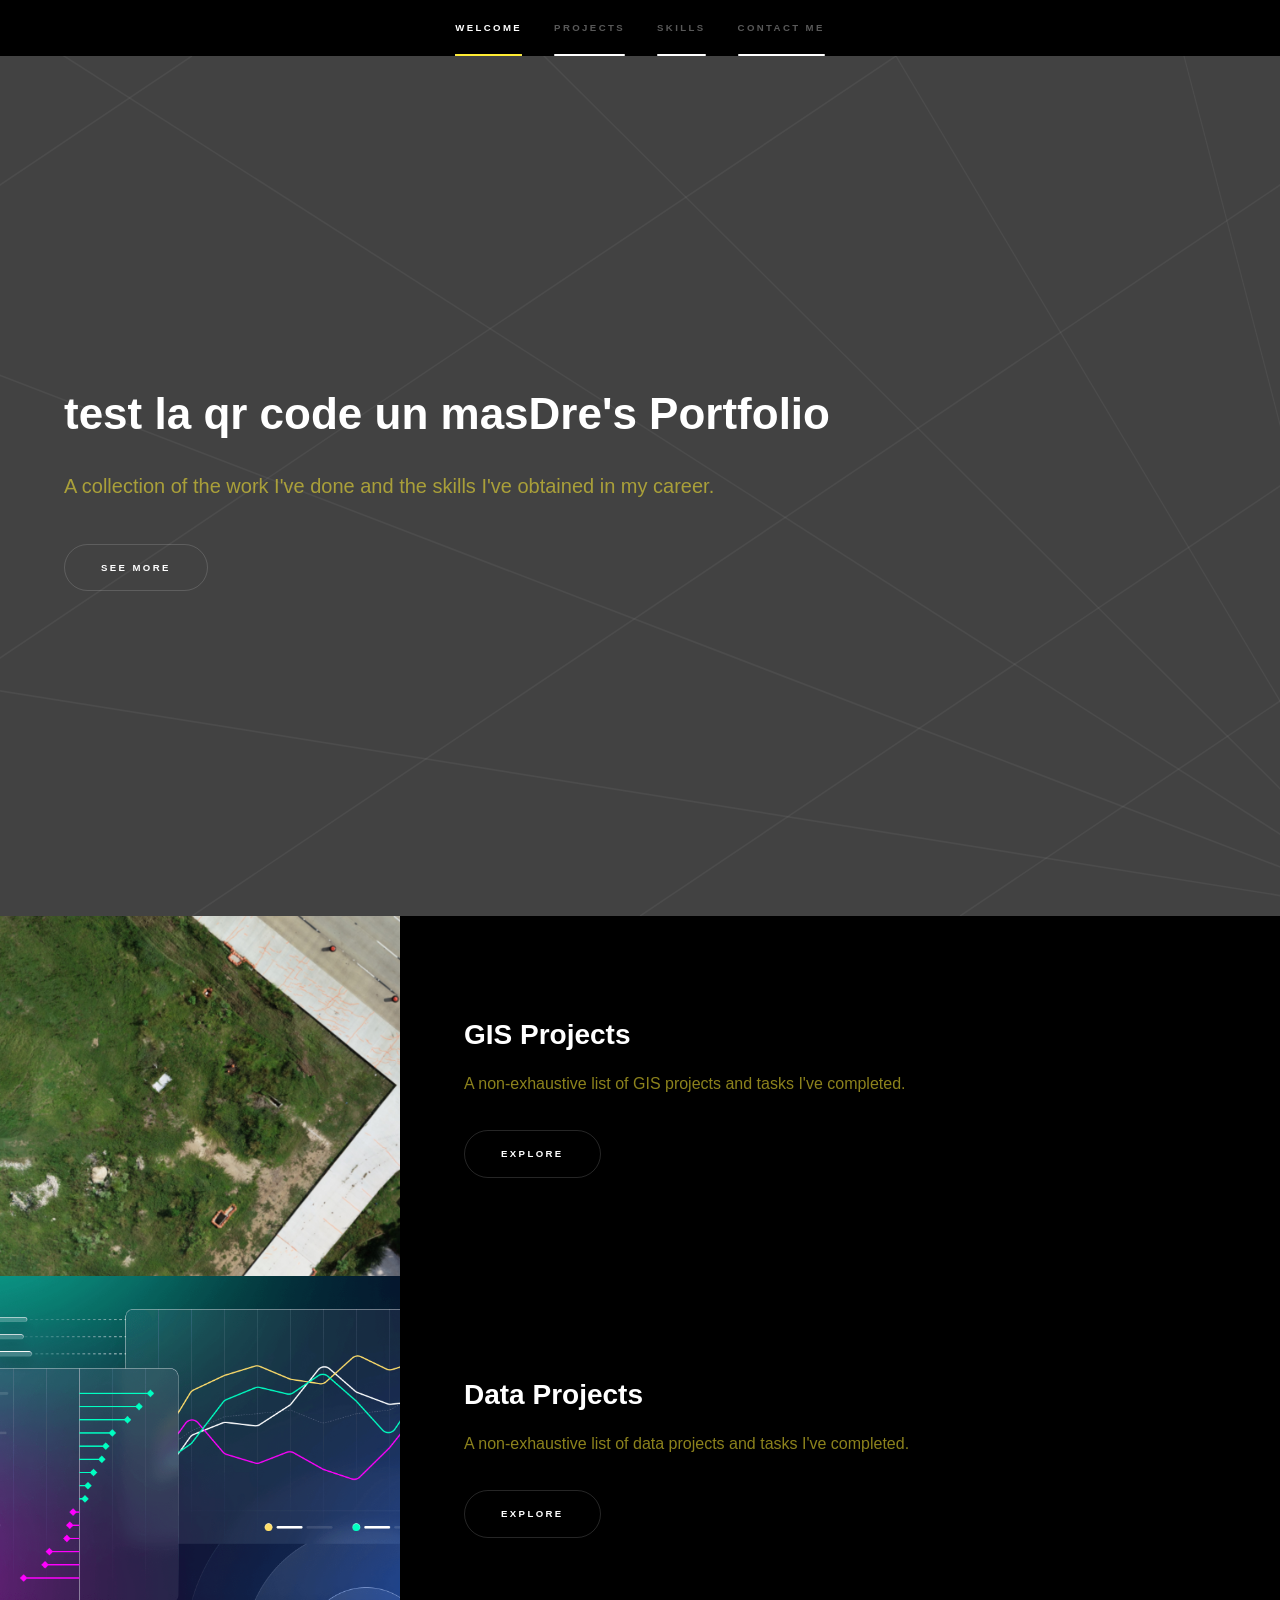
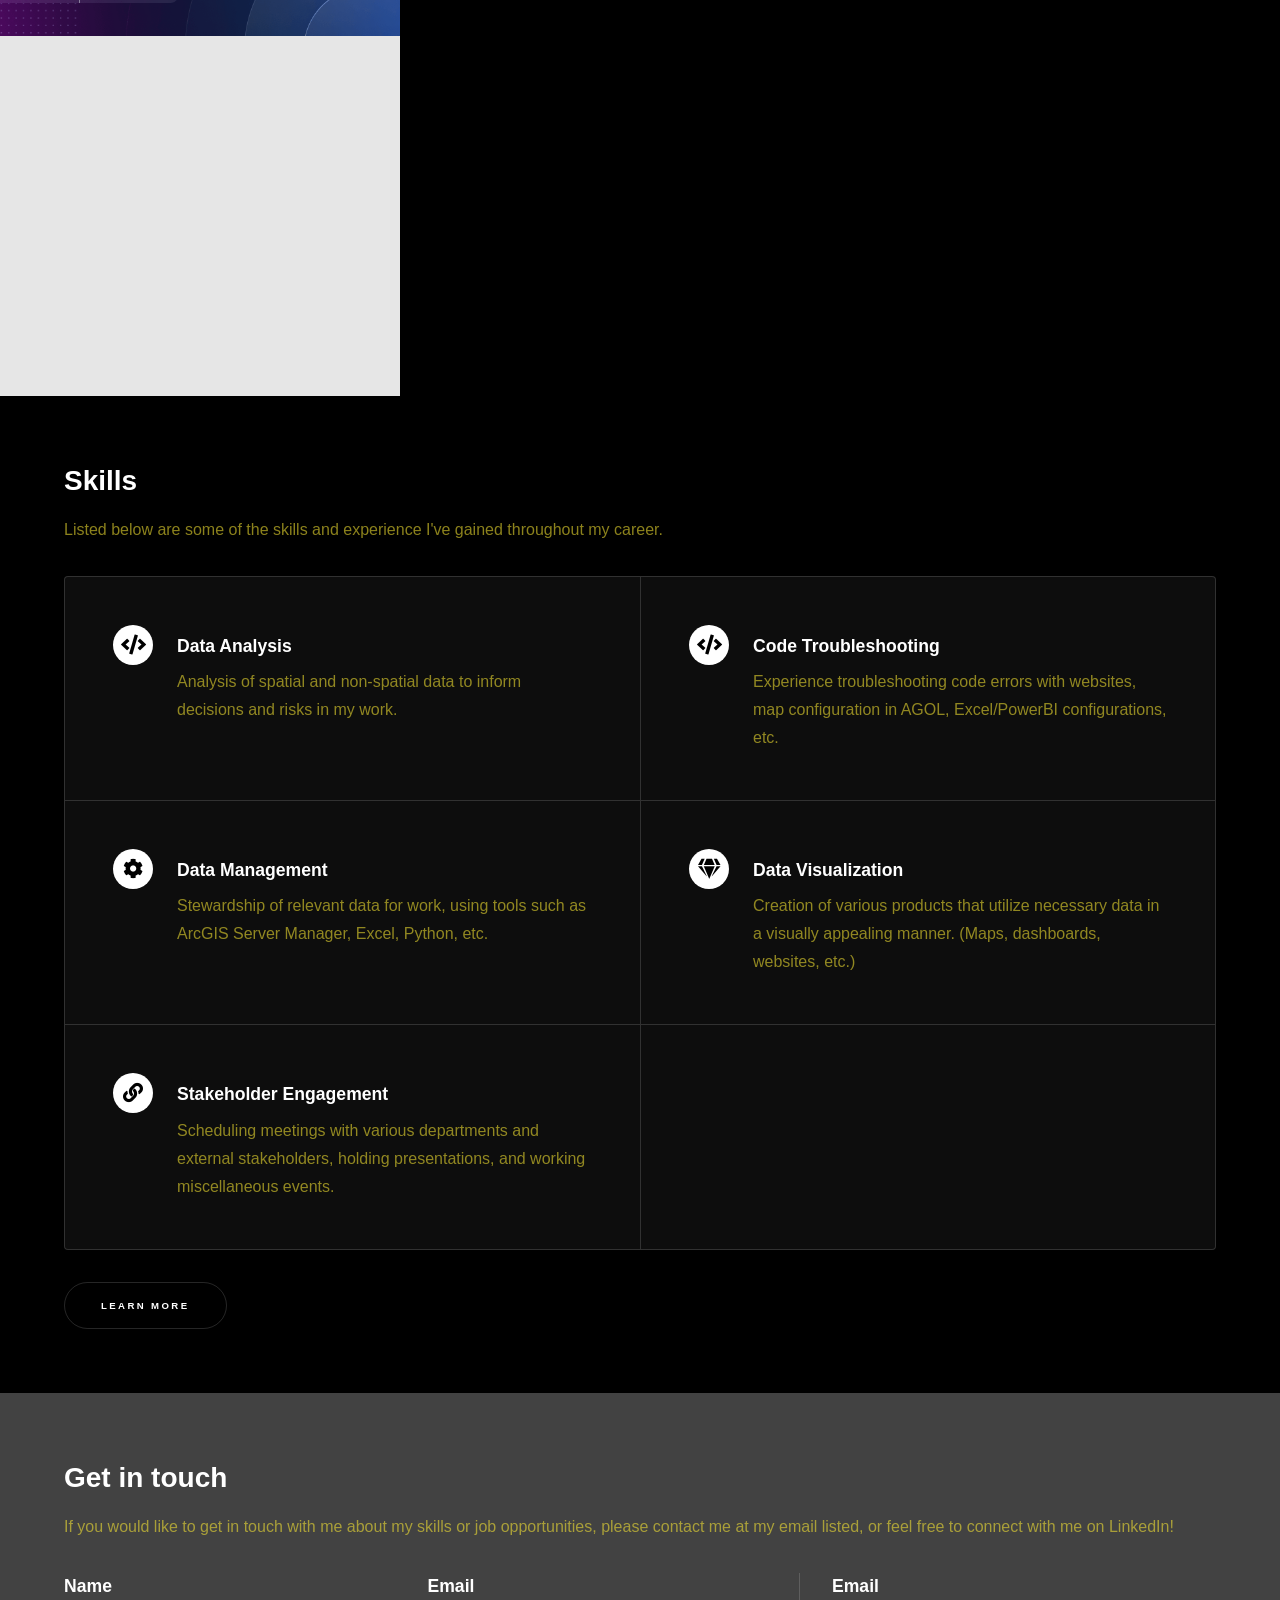
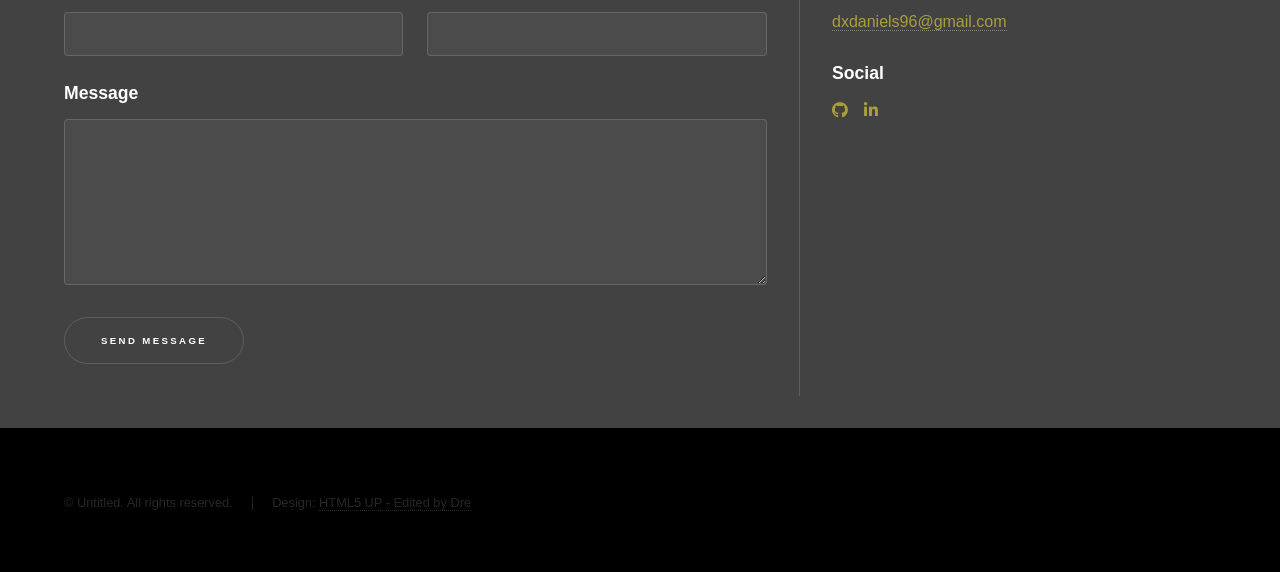
==== index.html @ ffaa5436 "Update index.html" ====
<!DOCTYPE HTML>
<!--
	Hyperspace by HTML5 UP
	html5up.net | @ajlkn
	Free for personal and commercial use under the CCA 3.0 license (html5up.net/license)
-->
<html>
	<head>
		<title>Dre's Portfolio</title>
		<meta charset="utf-8" />
		<meta name="viewport" content="width=device-width, initial-scale=1, user-scalable=no" />
		<link rel="stylesheet" href="assets/css/main.css" />
		<noscript><link rel="stylesheet" href="assets/css/noscript.css" /></noscript>
	</head>
	<body class="is-preload">

		<!-- Sidebar -->
			<section id="sidebar">
				<div class="inner">
					<nav>
						<ul>
							<li><a href="#intro">Welcome</a></li>
							<li><a href="#one">Projects</a></li>
							<li><a href="#two">Skills</a></li>
							<li><a href="#three">Contact Me</a></li>
						</ul>
					</nav>
				</div>
			</section>

		<!-- Wrapper -->
			<div id="wrapper">

				<!-- Intro -->
					<section id="intro" class="wrapper style1 fullscreen fade-up">
						<div class="inner">
							<h1>test la qr code un masDre's Portfolio</h1>
							<p>A collection of the work I've done and the skills I've obtained in my career.
							<ul class="actions">
								<li><a href="#one" class="button scrolly">See More</a></li>
							</ul>
						</div>
					</section>

				<!-- One -->
					<section id="one" class="wrapper style2 spotlights">
						<section>
							<a href="#" class="image"><img src="images/GISDrone.jpg" alt="" data-position="center center" /></a>
							<div class="content">
								<div class="inner">
									<h2>GIS Projects</h2>
									<p>A non-exhaustive list of GIS projects and tasks I've completed.</p>
									<ul class="actions">
										<li><a href="generic.html" class="button">Explore</a></li>
									</ul>
								</div>
							</div>
						</section>
						<section>
							<a href="#" class="image"><img src="images/DataProjPic.jpg" alt="" data-position="top center" /></a>
							<div class="content">
								<div class="inner">
									<h2>Data Projects</h2>
									<p>A non-exhaustive list of data projects and tasks I've completed.</p>
									<ul class="actions">
										<li><a href="genericdos.html" class="button">Explore</a></li>
									</ul>
								</div>
							</div>
						</section>
						<section>
							<a href="#" class="image"><img src="images/CentralParksScreensaver.jpg" alt="" data-position="25% 25%" /></a>
							<div class="content">
								<div class="inner">
									<h2>Miscellaneous</h2>
									<p>Other non-GIS/computer related things I've done.</p>
									<ul class="actions">
										<li><a href="generictres.html" class="button">Explore</a></li>
									</ul>
								</div>
							</div>
						</section>
					</section>

				<!-- Two -->
					<section id="two" class="wrapper style3 fade-up">
						<div class="inner">
							<h2>Skills</h2>
							<p>Listed below are some of the skills and experience I've gained throughout my career.</p>
							<div class="features">
								<section>
									<span class="icon solid major fa-code"></span>
									<h3>Data Analysis</h3>
									<p>Analysis of spatial and non-spatial data to inform decisions and risks in my work.</p>
								</section>
								<section>
									<span class="icon solid major fa-code"></span>
									<h3>Code Troubleshooting</h3>
									<p>Experience troubleshooting code errors with websites, map configuration in AGOL, Excel/PowerBI configurations, etc.</p>
								</section>
								<section>
									<span class="icon solid major fa-cog"></span>
									<h3>Data Management</h3>
									<p>Stewardship of relevant data for work, using tools such as ArcGIS Server Manager, Excel, Python, etc.</p>
								</section>
								<section>
									<span class="icon solid major fa-gem"></span>
									<h3>Data Visualization</h3>
									<p>Creation of various products that utilize necessary data in a visually appealing manner. (Maps, dashboards, websites, etc.)</p>
								</section>
								<section>
									<span class="icon solid major fa-link"></span>
									<h3>Stakeholder Engagement</h3>
									<p>Scheduling meetings with various departments and external stakeholders, holding presentations, and working miscellaneous events.</p>
								</section>
								<section>
								</section>
							</div>
							<ul class="actions">
								<li><a href="generic.html" class="button">Learn more</a></li>
							</ul>
						</div>
					</section>

				<!-- Three -->
					<section id="three" class="wrapper style1 fade-up">
						<div class="inner">
							<h2>Get in touch</h2>
							<p>If you would like to get in touch with me about my skills or job opportunities, please contact me at my email listed, or feel free to connect with me on LinkedIn! </p>
							<div class="split style1">
								<section>
									<form method="post" action="#">
										<div class="fields">
											<div class="field half">
												<label for="name">Name</label>
												<input type="text" name="name" id="name" />
											</div>
											<div class="field half">
												<label for="email">Email</label>
												<input type="text" name="email" id="email" />
											</div>
											<div class="field">
												<label for="message">Message</label>
												<textarea name="message" id="message" rows="5"></textarea>
											</div>
										</div>
										<ul class="actions">
											<li><a href="" class="button submit">Send Message</a></li>
										</ul>
									</form>
								</section>
								<section>
									<ul class="contact">
										<li>
											<h3>Email</h3>
											<a href="#">dxdaniels96@gmail.com</a>
										</li>
										<li>
											<h3>Social</h3>
											<ul class="icons">
												<li><a href="https://github.com/ddaniels-x96" class="icon brands fa-github"><span class="label">GitHub</span></a></li>
												<li><a href="https://www.linkedin.com/in/devondre-daniels-8318411a1" class="icon brands fa-linkedin-in"><span class="label">LinkedIn</span></a></li>
											</ul>
										</li>
									</ul>
								</section>
							</div>
						</div>
					</section>

			</div>

		<!-- Footer -->
			<footer id="footer" class="wrapper style1-alt">
				<div class="inner">
					<ul class="menu">
						<li>&copy; Untitled. All rights reserved.</li><li>Design: <a href="http://html5up.net">HTML5 UP - Edited by Dre</a></li>
					</ul>
				</div>
			</footer>

		<!-- Scripts -->
			<script src="assets/js/jquery.min.js"></script>
			<script src="assets/js/jquery.scrollex.min.js"></script>
			<script src="assets/js/jquery.scrolly.min.js"></script>
			<script src="assets/js/browser.min.js"></script>
			<script src="assets/js/breakpoints.min.js"></script>
			<script src="assets/js/util.js"></script>
			<script src="assets/js/main.js"></script>

	</body>
</html>
---- assets/css/main.css ----
@import url(fontawesome-all.min.css);

/*
	Hyperspace by HTML5 UP
	html5up.net | @ajlkn
	Free for personal and commercial use under the CCA 3.0 license (html5up.net/license)
*/

html, body, div, span, applet, object,
iframe, h1, h2, h3, h4, h5, h6, p, blockquote,
pre, a, abbr, acronym, address, big, cite,
code, del, dfn, em, img, ins, kbd, q, s, samp,
small, strike, strong, sub, sup, tt, var, b,
u, i, center, dl, dt, dd, ol, ul, li, fieldset,
form, label, legend, table, caption, tbody,
tfoot, thead, tr, th, td, article, aside,
canvas, details, embed, figure, figcaption,
footer, header, hgroup, menu, nav, output, ruby,
section, summary, time, mark, audio, video {
	margin: 0;
	padding: 0;
	border: 0;
	font-size: 100%;
	font: inherit;
	vertical-align: baseline;}

article, aside, details, figcaption, figure,
footer, header, hgroup, menu, nav, section {
	display: block;}

body {
	line-height: 1;
}

ol, ul {
	list-style: none;
}

blockquote, q {
	quotes: none;
}

	blockquote:before, blockquote:after, q:before, q:after {
		content: '';
		content: none;
	}

table {
	border-collapse: collapse;
	border-spacing: 0;
}

body {
	-webkit-text-size-adjust: none;
}

mark {
	background-color: transparent;
	color: inherit;
}

input::-moz-focus-inner {
	border: 0;
	padding: 0;
}

input, select, textarea {
	-moz-appearance: none;
	-webkit-appearance: none;
	-ms-appearance: none;
	appearance: none;
}

/* Basic */

	@-ms-viewport {
		width: device-width;
	}

	body {
		-ms-overflow-style: scrollbar;
	}

	@media screen and (max-width: 480px) {

		html, body {
			min-width: 320px;
		}

	}

	html {
		box-sizing: border-box;
	}

	*, *:before, *:after {
		box-sizing: inherit;
	}

	body {
		background: #000000;
	}

		body.is-preload *, body.is-preload *:before, body.is-preload *:after {
			-moz-animation: none !important;
			-webkit-animation: none !important;
			-ms-animation: none !important;
			animation: none !important;
			-moz-transition: none !important;
			-webkit-transition: none !important;
			-ms-transition: none !important;
			transition: none !important;
		}

/* Type */

	body, input, select, textarea {
		color: rgba(255, 236, 51, 0.55);
		font-family: Arial, Helvetica, sans-serif;
		font-size: 16.5pt;
		font-weight: normal;
		line-height: 1.75;
	}

		@media screen and (max-width: 1680px) {

			body, input, select, textarea {
				font-size: 13pt;
			}

		}

		@media screen and (max-width: 1280px) {

			body, input, select, textarea {
				font-size: 12pt;
			}

		}

		@media screen and (max-width: 360px) {

			body, input, select, textarea {
				font-size: 11pt;
			}

		}

	a {
		-moz-transition: color 0.2s ease, border-bottom-color 0.2s ease;
		-webkit-transition: color 0.2s ease, border-bottom-color 0.2s ease;
		-ms-transition: color 0.2s ease, border-bottom-color 0.2s ease;
		transition: color 0.2s ease, border-bottom-color 0.2s ease;
		border-bottom: dotted 1px rgba(255, 255, 255, 0.35);
		color: inherit;
		text-decoration: none;
	}

		a:hover {
			border-bottom-color: transparent;
			color: #ffffff;
		}

	strong, b {
		color: #ffffff;
		font-weight: bold;
	}

	em, i {
		font-style: italic;
	}

	p {
		margin: 0 0 2em 0;
	}

	h1, h2, h3, h4, h5, h6 {
		color: #ffffff;
		font-weight: bold;
		line-height: 1.5;
		margin: 0 0 0.5em 0;
	}

		h1 a, h2 a, h3 a, h4 a, h5 a, h6 a {
			color: inherit;
			text-decoration: none;
		}

	h1 {
		font-size: 2.75em;
	}

		h1.major {
			margin: 0 0 1.3em 0;
			position: relative;
			padding-bottom: 0.35em;
		}

			h1.major:after {
				background-image: -moz-linear-gradient(to right, #ffffff, #ffec33);
				background-image: -webkit-linear-gradient(to right, #ffffff, #ffec33);
				background-image: -ms-linear-gradient(to right, #ffffff, #ffec33);
				background-image: linear-gradient(to right, #ffffff, #ffec33);
				-moz-transition: max-width 0.2s ease;
				-webkit-transition: max-width 0.2s ease;
				-ms-transition: max-width 0.2s ease;
				transition: max-width 0.2s ease;
				border-radius: 0.2em;
				bottom: 0;
				content: '';
				height: 0.05em;
				position: absolute;
				right: 0;
				width: 100%;
			}

	h2 {
		font-size: 1.75em;
	}

	h3 {
		font-size: 1.1em;
	}

	h4 {
		font-size: 1em;
	}

	h5 {
		font-size: 0.8em;
	}

	h6 {
		font-size: 0.6em;
	}

	@media screen and (max-width: 736px) {

		h1 {
			font-size: 2em;
		}

		h2 {
			font-size: 1.25em;
		}

		h3 {
			font-size: 1em;
		}

		h4 {
			font-size: 0.8em;
		}

		h5 {
			font-size: 0.6em;
		}

		h6 {
			font-size: 0.6em;
		}

	}

	sub {
		font-size: 0.8em;
		position: relative;
		top: 0.5em;
	}

	sup {
		font-size: 0.8em;
		position: relative;
		top: -0.5em;
	}

	blockquote {
		border-left: solid 4px rgba(255, 255, 255, 0.15);
		font-style: italic;
		margin: 0 0 2em 0;
		padding: 0.5em 0 0.5em 2em;
	}

	code {
		background: rgba(255, 255, 255, 0.05);
		border-radius: 0.25em;
		border: solid 1px rgba(255, 255, 255, 0.15);
		font-family: "Courier New", monospace;
		font-size: 0.9em;
		margin: 0 0.25em;
		padding: 0.25em 0.65em;
	}

	pre {
		-webkit-overflow-scrolling: touch;
		font-family: "Courier New", monospace;
		font-size: 0.9em;
		margin: 0 0 2em 0;
	}

		pre code {
			display: block;
			line-height: 1.75em;
			padding: 1em 1.5em;
			overflow-x: auto;
		}

	hr {
		border: 0;
		border-bottom: solid 1px rgba(255, 255, 255, 0.15);
		margin: 2em 0;
	}

		hr.major {
			margin: 3em 0;
		}

	.align-left {
		text-align: left;
	}

	.align-center {
		text-align: center;
	}

	.align-right {
		text-align: right;
	}

/* Row */

	.row {
		display: flex;
		flex-wrap: wrap;
		box-sizing: border-box;
		align-items: stretch;
	}

		.row > * {
			box-sizing: border-box;
		}

		.row.gtr-uniform > * > :last-child {
			margin-bottom: 0;
		}

		.row.aln-left {
			justify-content: flex-start;
		}

		.row.aln-center {
			justify-content: center;
		}

		.row.aln-right {
			justify-content: flex-end;
		}

		.row.aln-top {
			align-items: flex-start;
		}

		.row.aln-middle {
			align-items: center;
		}

		.row.aln-bottom {
			align-items: flex-end;
		}

		.row > .imp {
			order: -1;
		}

		.row > .col-1 {
			width: 8.33333%;
		}

		.row > .off-1 {
			margin-left: 8.33333%;
		}

		.row > .col-2 {
			width: 16.66667%;
		}

		.row > .off-2 {
			margin-left: 16.66667%;
		}

		.row > .col-3 {
			width: 25%;
		}

		.row > .off-3 {
			margin-left: 25%;
		}

		.row > .col-4 {
			width: 33.33333%;
		}

		.row > .off-4 {
			margin-left: 33.33333%;
		}

		.row > .col-5 {
			width: 41.66667%;
		}

		.row > .off-5 {
			margin-left: 41.66667%;
		}

		.row > .col-6 {
			width: 50%;
		}

		.row > .off-6 {
			margin-left: 50%;
		}

		.row > .col-7 {
			width: 58.33333%;
		}

		.row > .off-7 {
			margin-left: 58.33333%;
		}

		.row > .col-8 {
			width: 66.66667%;
		}

		.row > .off-8 {
			margin-left: 66.66667%;
		}

		.row > .col-9 {
			width: 75%;
		}

		.row > .off-9 {
			margin-left: 75%;
		}

		.row > .col-10 {
			width: 83.33333%;
		}

		.row > .off-10 {
			margin-left: 83.33333%;
		}

		.row > .col-11 {
			width: 91.66667%;
		}

		.row > .off-11 {
			margin-left: 91.66667%;
		}

		.row > .col-12 {
			width: 100%;
		}

		.row > .off-12 {
			margin-left: 100%;
		}

		.row.gtr-0 {
			margin-top: 0;
			margin-left: 0em;
		}

			.row.gtr-0 > * {
				padding: 0 0 0 0em;
			}

			.row.gtr-0.gtr-uniform {
				margin-top: 0em;
			}

				.row.gtr-0.gtr-uniform > * {
					padding-top: 0em;
				}

		.row.gtr-25 {
			margin-top: 0;
			margin-left: -0.375em;
		}

			.row.gtr-25 > * {
				padding: 0 0 0 0.375em;
			}

			.row.gtr-25.gtr-uniform {
				margin-top: -0.375em;
			}

				.row.gtr-25.gtr-uniform > * {
					padding-top: 0.375em;
				}

		.row.gtr-50 {
			margin-top: 0;
			margin-left: -0.75em;
		}

			.row.gtr-50 > * {
				padding: 0 0 0 0.75em;
			}

			.row.gtr-50.gtr-uniform {
				margin-top: -0.75em;
			}

				.row.gtr-50.gtr-uniform > * {
					padding-top: 0.75em;
				}

		.row {
			margin-top: 0;
			margin-left: -1.5em;
		}

			.row > * {
				padding: 0 0 0 1.5em;
			}

			.row.gtr-uniform {
				margin-top: -1.5em;
			}

				.row.gtr-uniform > * {
					padding-top: 1.5em;
				}

		.row.gtr-150 {
			margin-top: 0;
			margin-left: -2.25em;
		}

			.row.gtr-150 > * {
				padding: 0 0 0 2.25em;
			}

			.row.gtr-150.gtr-uniform {
				margin-top: -2.25em;
			}

				.row.gtr-150.gtr-uniform > * {
					padding-top: 2.25em;
				}

		.row.gtr-200 {
			margin-top: 0;
			margin-left: -3em;
		}

			.row.gtr-200 > * {
				padding: 0 0 0 3em;
			}

			.row.gtr-200.gtr-uniform {
				margin-top: -3em;
			}

				.row.gtr-200.gtr-uniform > * {
					padding-top: 3em;
				}

		@media screen and (max-width: 1680px) {

			.row {
				display: flex;
				flex-wrap: wrap;
				box-sizing: border-box;
				align-items: stretch;
			}

				.row > * {
					box-sizing: border-box;
				}

				.row.gtr-uniform > * > :last-child {
					margin-bottom: 0;
				}

				.row.aln-left {
					justify-content: flex-start;
				}

				.row.aln-center {
					justify-content: center;
				}

				.row.aln-right {
					justify-content: flex-end;
				}

				.row.aln-top {
					align-items: flex-start;
				}

				.row.aln-middle {
					align-items: center;
				}

				.row.aln-bottom {
					align-items: flex-end;
				}

				.row > .imp-xlarge {
					order: -1;
				}

				.row > .col-1-xlarge {
					width: 8.33333%;
				}

				.row > .off-1-xlarge {
					margin-left: 8.33333%;
				}

				.row > .col-2-xlarge {
					width: 16.66667%;
				}

				.row > .off-2-xlarge {
					margin-left: 16.66667%;
				}

				.row > .col-3-xlarge {
					width: 25%;
				}

				.row > .off-3-xlarge {
					margin-left: 25%;
				}

				.row > .col-4-xlarge {
					width: 33.33333%;
				}

				.row > .off-4-xlarge {
					margin-left: 33.33333%;
				}

				.row > .col-5-xlarge {
					width: 41.66667%;
				}

				.row > .off-5-xlarge {
					margin-left: 41.66667%;
				}

				.row > .col-6-xlarge {
					width: 50%;
				}

				.row > .off-6-xlarge {
					margin-left: 50%;
				}

				.row > .col-7-xlarge {
					width: 58.33333%;
				}

				.row > .off-7-xlarge {
					margin-left: 58.33333%;
				}

				.row > .col-8-xlarge {
					width: 66.66667%;
				}

				.row > .off-8-xlarge {
					margin-left: 66.66667%;
				}

				.row > .col-9-xlarge {
					width: 75%;
				}

				.row > .off-9-xlarge {
					margin-left: 75%;
				}

				.row > .col-10-xlarge {
					width: 83.33333%;
				}

				.row > .off-10-xlarge {
					margin-left: 83.33333%;
				}

				.row > .col-11-xlarge {
					width: 91.66667%;
				}

				.row > .off-11-xlarge {
					margin-left: 91.66667%;
				}

				.row > .col-12-xlarge {
					width: 100%;
				}

				.row > .off-12-xlarge {
					margin-left: 100%;
				}

				.row.gtr-0 {
					margin-top: 0;
					margin-left: 0em;
				}

					.row.gtr-0 > * {
						padding: 0 0 0 0em;
					}

					.row.gtr-0.gtr-uniform {
						margin-top: 0em;
					}

						.row.gtr-0.gtr-uniform > * {
							padding-top: 0em;
						}

				.row.gtr-25 {
					margin-top: 0;
					margin-left: -0.375em;
				}

					.row.gtr-25 > * {
						padding: 0 0 0 0.375em;
					}

					.row.gtr-25.gtr-uniform {
						margin-top: -0.375em;
					}

						.row.gtr-25.gtr-uniform > * {
							padding-top: 0.375em;
						}

				.row.gtr-50 {
					margin-top: 0;
					margin-left: -0.75em;
				}

					.row.gtr-50 > * {
						padding: 0 0 0 0.75em;
					}

					.row.gtr-50.gtr-uniform {
						margin-top: -0.75em;
					}

						.row.gtr-50.gtr-uniform > * {
							padding-top: 0.75em;
						}

				.row {
					margin-top: 0;
					margin-left: -1.5em;
				}

					.row > * {
						padding: 0 0 0 1.5em;
					}

					.row.gtr-uniform {
						margin-top: -1.5em;
					}

						.row.gtr-uniform > * {
							padding-top: 1.5em;
						}

				.row.gtr-150 {
					margin-top: 0;
					margin-left: -2.25em;
				}

					.row.gtr-150 > * {
						padding: 0 0 0 2.25em;
					}

					.row.gtr-150.gtr-uniform {
						margin-top: -2.25em;
					}

						.row.gtr-150.gtr-uniform > * {
							padding-top: 2.25em;
						}

				.row.gtr-200 {
					margin-top: 0;
					margin-left: -3em;
				}

					.row.gtr-200 > * {
						padding: 0 0 0 3em;
					}

					.row.gtr-200.gtr-uniform {
						margin-top: -3em;
					}

						.row.gtr-200.gtr-uniform > * {
							padding-top: 3em;
						}

		}

		@media screen and (max-width: 1280px) {

			.row {
				display: flex;
				flex-wrap: wrap;
				box-sizing: border-box;
				align-items: stretch;
			}

				.row > * {
					box-sizing: border-box;
				}

				.row.gtr-uniform > * > :last-child {
					margin-bottom: 0;
				}

				.row.aln-left {
					justify-content: flex-start;
				}

				.row.aln-center {
					justify-content: center;
				}

				.row.aln-right {
					justify-content: flex-end;
				}

				.row.aln-top {
					align-items: flex-start;
				}

				.row.aln-middle {
					align-items: center;
				}

				.row.aln-bottom {
					align-items: flex-end;
				}

				.row > .imp-large {
					order: -1;
				}

				.row > .col-1-large {
					width: 8.33333%;
				}

				.row > .off-1-large {
					margin-left: 8.33333%;
				}

				.row > .col-2-large {
					width: 16.66667%;
				}

				.row > .off-2-large {
					margin-left: 16.66667%;
				}

				.row > .col-3-large {
					width: 25%;
				}

				.row > .off-3-large {
					margin-left: 25%;
				}

				.row > .col-4-large {
					width: 33.33333%;
				}

				.row > .off-4-large {
					margin-left: 33.33333%;
				}

				.row > .col-5-large {
					width: 41.66667%;
				}

				.row > .off-5-large {
					margin-left: 41.66667%;
				}

				.row > .col-6-large {
					width: 50%;
				}

				.row > .off-6-large {
					margin-left: 50%;
				}

				.row > .col-7-large {
					width: 58.33333%;
				}

				.row > .off-7-large {
					margin-left: 58.33333%;
				}

				.row > .col-8-large {
					width: 66.66667%;
				}

				.row > .off-8-large {
					margin-left: 66.66667%;
				}

				.row > .col-9-large {
					width: 75%;
				}

				.row > .off-9-large {
					margin-left: 75%;
				}

				.row > .col-10-large {
					width: 83.33333%;
				}

				.row > .off-10-large {
					margin-left: 83.33333%;
				}

				.row > .col-11-large {
					width: 91.66667%;
				}

				.row > .off-11-large {
					margin-left: 91.66667%;
				}

				.row > .col-12-large {
					width: 100%;
				}

				.row > .off-12-large {
					margin-left: 100%;
				}

				.row.gtr-0 {
					margin-top: 0;
					margin-left: 0em;
				}

					.row.gtr-0 > * {
						padding: 0 0 0 0em;
					}

					.row.gtr-0.gtr-uniform {
						margin-top: 0em;
					}

						.row.gtr-0.gtr-uniform > * {
							padding-top: 0em;
						}

				.row.gtr-25 {
					margin-top: 0;
					margin-left: -0.375em;
				}

					.row.gtr-25 > * {
						padding: 0 0 0 0.375em;
					}

					.row.gtr-25.gtr-uniform {
						margin-top: -0.375em;
					}

						.row.gtr-25.gtr-uniform > * {
							padding-top: 0.375em;
						}

				.row.gtr-50 {
					margin-top: 0;
					margin-left: -0.75em;
				}

					.row.gtr-50 > * {
						padding: 0 0 0 0.75em;
					}

					.row.gtr-50.gtr-uniform {
						margin-top: -0.75em;
					}

						.row.gtr-50.gtr-uniform > * {
							padding-top: 0.75em;
						}

				.row {
					margin-top: 0;
					margin-left: -1.5em;
				}

					.row > * {
						padding: 0 0 0 1.5em;
					}

					.row.gtr-uniform {
						margin-top: -1.5em;
					}

						.row.gtr-uniform > * {
							padding-top: 1.5em;
						}

				.row.gtr-150 {
					margin-top: 0;
					margin-left: -2.25em;
				}

					.row.gtr-150 > * {
						padding: 0 0 0 2.25em;
					}

					.row.gtr-150.gtr-uniform {
						margin-top: -2.25em;
					}

						.row.gtr-150.gtr-uniform > * {
							padding-top: 2.25em;
						}

				.row.gtr-200 {
					margin-top: 0;
					margin-left: -3em;
				}

					.row.gtr-200 > * {
						padding: 0 0 0 3em;
					}

					.row.gtr-200.gtr-uniform {
						margin-top: -3em;
					}

						.row.gtr-200.gtr-uniform > * {
							padding-top: 3em;
						}

		}

		@media screen and (max-width: 980px) {

			.row {
				display: flex;
				flex-wrap: wrap;
				box-sizing: border-box;
				align-items: stretch;
			}

				.row > * {
					box-sizing: border-box;
				}

				.row.gtr-uniform > * > :last-child {
					margin-bottom: 0;
				}

				.row.aln-left {
					justify-content: flex-start;
				}

				.row.aln-center {
					justify-content: center;
				}

				.row.aln-right {
					justify-content: flex-end;
				}

				.row.aln-top {
					align-items: flex-start;
				}

				.row.aln-middle {
					align-items: center;
				}

				.row.aln-bottom {
					align-items: flex-end;
				}

				.row > .imp-medium {
					order: -1;
				}

				.row > .col-1-medium {
					width: 8.33333%;
				}

				.row > .off-1-medium {
					margin-left: 8.33333%;
				}

				.row > .col-2-medium {
					width: 16.66667%;
				}

				.row > .off-2-medium {
					margin-left: 16.66667%;
				}

				.row > .col-3-medium {
					width: 25%;
				}

				.row > .off-3-medium {
					margin-left: 25%;
				}

				.row > .col-4-medium {
					width: 33.33333%;
				}

				.row > .off-4-medium {
					margin-left: 33.33333%;
				}

				.row > .col-5-medium {
					width: 41.66667%;
				}

				.row > .off-5-medium {
					margin-left: 41.66667%;
				}

				.row > .col-6-medium {
					width: 50%;
				}

				.row > .off-6-medium {
					margin-left: 50%;
				}

				.row > .col-7-medium {
					width: 58.33333%;
				}

				.row > .off-7-medium {
					margin-left: 58.33333%;
				}

				.row > .col-8-medium {
					width: 66.66667%;
				}

				.row > .off-8-medium {
					margin-left: 66.66667%;
				}

				.row > .col-9-medium {
					width: 75%;
				}

				.row > .off-9-medium {
					margin-left: 75%;
				}

				.row > .col-10-medium {
					width: 83.33333%;
				}

				.row > .off-10-medium {
					margin-left: 83.33333%;
				}

				.row > .col-11-medium {
					width: 91.66667%;
				}

				.row > .off-11-medium {
					margin-left: 91.66667%;
				}

				.row > .col-12-medium {
					width: 100%;
				}

				.row > .off-12-medium {
					margin-left: 100%;
				}

				.row.gtr-0 {
					margin-top: 0;
					margin-left: 0em;
				}

					.row.gtr-0 > * {
						padding: 0 0 0 0em;
					}

					.row.gtr-0.gtr-uniform {
						margin-top: 0em;
					}

						.row.gtr-0.gtr-uniform > * {
							padding-top: 0em;
						}

				.row.gtr-25 {
					margin-top: 0;
					margin-left: -0.375em;
				}

					.row.gtr-25 > * {
						padding: 0 0 0 0.375em;
					}

					.row.gtr-25.gtr-uniform {
						margin-top: -0.375em;
					}

						.row.gtr-25.gtr-uniform > * {
							padding-top: 0.375em;
						}

				.row.gtr-50 {
					margin-top: 0;
					margin-left: -0.75em;
				}

					.row.gtr-50 > * {
						padding: 0 0 0 0.75em;
					}

					.row.gtr-50.gtr-uniform {
						margin-top: -0.75em;
					}

						.row.gtr-50.gtr-uniform > * {
							padding-top: 0.75em;
						}

				.row {
					margin-top: 0;
					margin-left: -1.5em;
				}

					.row > * {
						padding: 0 0 0 1.5em;
					}

					.row.gtr-uniform {
						margin-top: -1.5em;
					}

						.row.gtr-uniform > * {
							padding-top: 1.5em;
						}

				.row.gtr-150 {
					margin-top: 0;
					margin-left: -2.25em;
				}

					.row.gtr-150 > * {
						padding: 0 0 0 2.25em;
					}

					.row.gtr-150.gtr-uniform {
						margin-top: -2.25em;
					}

						.row.gtr-150.gtr-uniform > * {
							padding-top: 2.25em;
						}

				.row.gtr-200 {
					margin-top: 0;
					margin-left: -3em;
				}

					.row.gtr-200 > * {
						padding: 0 0 0 3em;
					}

					.row.gtr-200.gtr-uniform {
						margin-top: -3em;
					}

						.row.gtr-200.gtr-uniform > * {
							padding-top: 3em;
						}

		}

		@media screen and (max-width: 736px) {

			.row {
				display: flex;
				flex-wrap: wrap;
				box-sizing: border-box;
				align-items: stretch;
			}

				.row > * {
					box-sizing: border-box;
				}

				.row.gtr-uniform > * > :last-child {
					margin-bottom: 0;
				}

				.row.aln-left {
					justify-content: flex-start;
				}

				.row.aln-center {
					justify-content: center;
				}

				.row.aln-right {
					justify-content: flex-end;
				}

				.row.aln-top {
					align-items: flex-start;
				}

				.row.aln-middle {
					align-items: center;
				}

				.row.aln-bottom {
					align-items: flex-end;
				}

				.row > .imp-small {
					order: -1;
				}

				.row > .col-1-small {
					width: 8.33333%;
				}

				.row > .off-1-small {
					margin-left: 8.33333%;
				}

				.row > .col-2-small {
					width: 16.66667%;
				}

				.row > .off-2-small {
					margin-left: 16.66667%;
				}

				.row > .col-3-small {
					width: 25%;
				}

				.row > .off-3-small {
					margin-left: 25%;
				}

				.row > .col-4-small {
					width: 33.33333%;
				}

				.row > .off-4-small {
					margin-left: 33.33333%;
				}

				.row > .col-5-small {
					width: 41.66667%;
				}

				.row > .off-5-small {
					margin-left: 41.66667%;
				}

				.row > .col-6-small {
					width: 50%;
				}

				.row > .off-6-small {
					margin-left: 50%;
				}

				.row > .col-7-small {
					width: 58.33333%;
				}

				.row > .off-7-small {
					margin-left: 58.33333%;
				}

				.row > .col-8-small {
					width: 66.66667%;
				}

				.row > .off-8-small {
					margin-left: 66.66667%;
				}

				.row > .col-9-small {
					width: 75%;
				}

				.row > .off-9-small {
					margin-left: 75%;
				}

				.row > .col-10-small {
					width: 83.33333%;
				}

				.row > .off-10-small {
					margin-left: 83.33333%;
				}

				.row > .col-11-small {
					width: 91.66667%;
				}

				.row > .off-11-small {
					margin-left: 91.66667%;
				}

				.row > .col-12-small {
					width: 100%;
				}

				.row > .off-12-small {
					margin-left: 100%;
				}

				.row.gtr-0 {
					margin-top: 0;
					margin-left: 0em;
				}

					.row.gtr-0 > * {
						padding: 0 0 0 0em;
					}

					.row.gtr-0.gtr-uniform {
						margin-top: 0em;
					}

						.row.gtr-0.gtr-uniform > * {
							padding-top: 0em;
						}

				.row.gtr-25 {
					margin-top: 0;
					margin-left: -0.375em;
				}

					.row.gtr-25 > * {
						padding: 0 0 0 0.375em;
					}

					.row.gtr-25.gtr-uniform {
						margin-top: -0.375em;
					}

						.row.gtr-25.gtr-uniform > * {
							padding-top: 0.375em;
						}

				.row.gtr-50 {
					margin-top: 0;
					margin-left: -0.75em;
				}

					.row.gtr-50 > * {
						padding: 0 0 0 0.75em;
					}

					.row.gtr-50.gtr-uniform {
						margin-top: -0.75em;
					}

						.row.gtr-50.gtr-uniform > * {
							padding-top: 0.75em;
						}

				.row {
					margin-top: 0;
					margin-left: -1.5em;
				}

					.row > * {
						padding: 0 0 0 1.5em;
					}

					.row.gtr-uniform {
						margin-top: -1.5em;
					}

						.row.gtr-uniform > * {
							padding-top: 1.5em;
						}

				.row.gtr-150 {
					margin-top: 0;
					margin-left: -2.25em;
				}

					.row.gtr-150 > * {
						padding: 0 0 0 2.25em;
					}

					.row.gtr-150.gtr-uniform {
						margin-top: -2.25em;
					}

						.row.gtr-150.gtr-uniform > * {
							padding-top: 2.25em;
						}

				.row.gtr-200 {
					margin-top: 0;
					margin-left: -3em;
				}

					.row.gtr-200 > * {
						padding: 0 0 0 3em;
					}

					.row.gtr-200.gtr-uniform {
						margin-top: -3em;
					}

						.row.gtr-200.gtr-uniform > * {
							padding-top: 3em;
						}

		}

		@media screen and (max-width: 480px) {

			.row {
				display: flex;
				flex-wrap: wrap;
				box-sizing: border-box;
				align-items: stretch;
			}

				.row > * {
					box-sizing: border-box;
				}

				.row.gtr-uniform > * > :last-child {
					margin-bottom: 0;
				}

				.row.aln-left {
					justify-content: flex-start;
				}

				.row.aln-center {
					justify-content: center;
				}

				.row.aln-right {
					justify-content: flex-end;
				}

				.row.aln-top {
					align-items: flex-start;
				}

				.row.aln-middle {
					align-items: center;
				}

				.row.aln-bottom {
					align-items: flex-end;
				}

				.row > .imp-xsmall {
					order: -1;
				}

				.row > .col-1-xsmall {
					width: 8.33333%;
				}

				.row > .off-1-xsmall {
					margin-left: 8.33333%;
				}

				.row > .col-2-xsmall {
					width: 16.66667%;
				}

				.row > .off-2-xsmall {
					margin-left: 16.66667%;
				}

				.row > .col-3-xsmall {
					width: 25%;
				}

				.row > .off-3-xsmall {
					margin-left: 25%;
				}

				.row > .col-4-xsmall {
					width: 33.33333%;
				}

				.row > .off-4-xsmall {
					margin-left: 33.33333%;
				}

				.row > .col-5-xsmall {
					width: 41.66667%;
				}

				.row > .off-5-xsmall {
					margin-left: 41.66667%;
				}

				.row > .col-6-xsmall {
					width: 50%;
				}

				.row > .off-6-xsmall {
					margin-left: 50%;
				}

				.row > .col-7-xsmall {
					width: 58.33333%;
				}

				.row > .off-7-xsmall {
					margin-left: 58.33333%;
				}

				.row > .col-8-xsmall {
					width: 66.66667%;
				}

				.row > .off-8-xsmall {
					margin-left: 66.66667%;
				}

				.row > .col-9-xsmall {
					width: 75%;
				}

				.row > .off-9-xsmall {
					margin-left: 75%;
				}

				.row > .col-10-xsmall {
					width: 83.33333%;
				}

				.row > .off-10-xsmall {
					margin-left: 83.33333%;
				}

				.row > .col-11-xsmall {
					width: 91.66667%;
				}

				.row > .off-11-xsmall {
					margin-left: 91.66667%;
				}

				.row > .col-12-xsmall {
					width: 100%;
				}

				.row > .off-12-xsmall {
					margin-left: 100%;
				}

				.row.gtr-0 {
					margin-top: 0;
					margin-left: 0em;
				}

					.row.gtr-0 > * {
						padding: 0 0 0 0em;
					}

					.row.gtr-0.gtr-uniform {
						margin-top: 0em;
					}

						.row.gtr-0.gtr-uniform > * {
							padding-top: 0em;
						}

				.row.gtr-25 {
					margin-top: 0;
					margin-left: -0.375em;
				}

					.row.gtr-25 > * {
						padding: 0 0 0 0.375em;
					}

					.row.gtr-25.gtr-uniform {
						margin-top: -0.375em;
					}

						.row.gtr-25.gtr-uniform > * {
							padding-top: 0.375em;
						}

				.row.gtr-50 {
					margin-top: 0;
					margin-left: -0.75em;
				}

					.row.gtr-50 > * {
						padding: 0 0 0 0.75em;
					}

					.row.gtr-50.gtr-uniform {
						margin-top: -0.75em;
					}

						.row.gtr-50.gtr-uniform > * {
							padding-top: 0.75em;
						}

				.row {
					margin-top: 0;
					margin-left: -1.5em;
				}

					.row > * {
						padding: 0 0 0 1.5em;
					}

					.row.gtr-uniform {
						margin-top: -1.5em;
					}

						.row.gtr-uniform > * {
							padding-top: 1.5em;
						}

				.row.gtr-150 {
					margin-top: 0;
					margin-left: -2.25em;
				}

					.row.gtr-150 > * {
						padding: 0 0 0 2.25em;
					}

					.row.gtr-150.gtr-uniform {
						margin-top: -2.25em;
					}

						.row.gtr-150.gtr-uniform > * {
							padding-top: 2.25em;
						}

				.row.gtr-200 {
					margin-top: 0;
					margin-left: -3em;
				}

					.row.gtr-200 > * {
						padding: 0 0 0 3em;
					}

					.row.gtr-200.gtr-uniform {
						margin-top: -3em;
					}

						.row.gtr-200.gtr-uniform > * {
							padding-top: 3em;
						}

		}

/* Box */

	.box {
		border-radius: 0.25em;
		border: solid 1px rgba(255, 255, 255, 0.15);
		margin-bottom: 2em;
		padding: 1.5em;
	}

		.box > :last-child,
		.box > :last-child > :last-child,
		.box > :last-child > :last-child > :last-child {
			margin-bottom: 0;
		}

		.box.alt {
			border: 0;
			border-radius: 0;
			padding: 0;
		}

/* Button */

	input[type="submit"],
	input[type="reset"],
	input[type="button"],
	button,
	.button {
		-moz-appearance: none;
		-webkit-appearance: none;
		-ms-appearance: none;
		appearance: none;
		-moz-transition: border-color 0.2s ease;
		-webkit-transition: border-color 0.2s ease;
		-ms-transition: border-color 0.2s ease;
		transition: border-color 0.2s ease;
		background-color: transparent;
		border: solid 1px !important;
		border-color: rgba(255, 255, 255, 0.15) !important;
		border-radius: 3em;
		color: #ffffff !important;
		cursor: pointer;
		display: inline-block;
		font-size: 0.6em;
		font-weight: bold;
		height: calc(4.75em + 2px);
		letter-spacing: 0.25em;
		line-height: 4.75em;
		outline: 0;
		padding: 0 3.75em;
		position: relative;
		text-align: center;
		text-decoration: none;
		text-transform: uppercase;
		white-space: nowrap;
	}

		input[type="submit"]:after,
		input[type="reset"]:after,
		input[type="button"]:after,
		button:after,
		.button:after {
			-moz-transform: scale(0.25);
			-webkit-transform: scale(0.25);
			-ms-transform: scale(0.25);
			transform: scale(0.25);
			pointer-events: none;
			-moz-transition: opacity 0.2s ease, -moz-transform 0.2s ease;
			-webkit-transition: opacity 0.2s ease, -webkit-transform 0.2s ease;
			-ms-transition: opacity 0.2s ease, -ms-transform 0.2s ease;
			transition: opacity 0.2s ease, transform 0.2s ease;
			background: #ffffff;
			border-radius: 3em;
			content: '';
			height: 100%;
			left: 0;
			opacity: 0;
			position: absolute;
			top: 0;
			width: 100%;
		}

		input[type="submit"].icon:before,
		input[type="reset"].icon:before,
		input[type="button"].icon:before,
		button.icon:before,
		.button.icon:before {
			margin-right: 0.75em;
		}

		input[type="submit"].fit,
		input[type="reset"].fit,
		input[type="button"].fit,
		button.fit,
		.button.fit {
			width: 100%;
		}

		input[type="submit"].small,
		input[type="reset"].small,
		input[type="button"].small,
		button.small,
		.button.small {
			font-size: 0.4em;
		}

		input[type="submit"].large,
		input[type="reset"].large,
		input[type="button"].large,
		button.large,
		.button.large {
			font-size: 0.8em;
		}

		input[type="submit"].primary,
		input[type="reset"].primary,
		input[type="button"].primary,
		button.primary,
		.button.primary {
			background-color: #ffffff;
			color: #312450 !important;
		}

			input[type="submit"].primary:after,
			input[type="reset"].primary:after,
			input[type="button"].primary:after,
			button.primary:after,
			.button.primary:after {
				display: none;
			}

		input[type="submit"].disabled, input[type="submit"]:disabled,
		input[type="reset"].disabled,
		input[type="reset"]:disabled,
		input[type="button"].disabled,
		input[type="button"]:disabled,
		button.disabled,
		button:disabled,
		.button.disabled,
		.button:disabled {
			cursor: default;
			opacity: 0.5;
			pointer-events: none;
		}

		input[type="submit"]:hover,
		input[type="reset"]:hover,
		input[type="button"]:hover,
		button:hover,
		.button:hover {
			border-color: rgba(255, 255, 255, 0.55) !important;
		}

			input[type="submit"]:hover:after,
			input[type="reset"]:hover:after,
			input[type="button"]:hover:after,
			button:hover:after,
			.button:hover:after {
				opacity: 0.05;
				-moz-transform: scale(1);
				-webkit-transform: scale(1);
				-ms-transform: scale(1);
				transform: scale(1);
			}

			input[type="submit"]:hover:active,
			input[type="reset"]:hover:active,
			input[type="button"]:hover:active,
			button:hover:active,
			.button:hover:active {
				border-color: #ffffff !important;
			}

				input[type="submit"]:hover:active:after,
				input[type="reset"]:hover:active:after,
				input[type="button"]:hover:active:after,
				button:hover:active:after,
				.button:hover:active:after {
					opacity: 0.1;
				}

/* Features */

	.features {
		display: -moz-flex;
		display: -webkit-flex;
		display: -ms-flex;
		display: flex;
		-moz-flex-wrap: wrap;
		-webkit-flex-wrap: wrap;
		-ms-flex-wrap: wrap;
		flex-wrap: wrap;
		border-radius: 0.25em;
		border: solid 1px rgba(255, 255, 255, 0.15);
		background: rgba(255, 255, 255, 0.05);
		margin: 0 0 2em 0;
	}

		.features section {
			padding: 3.5em 3em 1em 7em ;
			width: 50%;
			border-top: solid 1px rgba(255, 255, 255, 0.15);
			position: relative;
		}

			.features section:nth-child(-n + 2) {
				border-top-width: 0;
			}

			.features section:nth-child(2n) {
				border-left: solid 1px rgba(255, 255, 255, 0.15);
			}

			.features section .icon {
				-moz-transition: opacity 0.5s ease, -moz-transform 0.5s ease;
				-webkit-transition: opacity 0.5s ease, -webkit-transform 0.5s ease;
				-ms-transition: opacity 0.5s ease, -ms-transform 0.5s ease;
				transition: opacity 0.5s ease, transform 0.5s ease;
				-moz-transition-delay: 1s;
				-webkit-transition-delay: 1s;
				-ms-transition-delay: 1s;
				transition-delay: 1s;
				-moz-transform: scale(1);
				-webkit-transform: scale(1);
				-ms-transform: scale(1);
				transform: scale(1);
				position: absolute;
				left: 3em;
				top: 3em;
				opacity: 1;
			}

			.features section:nth-child(1) .icon {
				-moz-transition-delay: 0.15s;
				-webkit-transition-delay: 0.15s;
				-ms-transition-delay: 0.15s;
				transition-delay: 0.15s;
			}

			.features section:nth-child(2) .icon {
				-moz-transition-delay: 0.3s;
				-webkit-transition-delay: 0.3s;
				-ms-transition-delay: 0.3s;
				transition-delay: 0.3s;
			}

			.features section:nth-child(3) .icon {
				-moz-transition-delay: 0.45s;
				-webkit-transition-delay: 0.45s;
				-ms-transition-delay: 0.45s;
				transition-delay: 0.45s;
			}

			.features section:nth-child(4) .icon {
				-moz-transition-delay: 0.6s;
				-webkit-transition-delay: 0.6s;
				-ms-transition-delay: 0.6s;
				transition-delay: 0.6s;
			}

			.features section:nth-child(5) .icon {
				-moz-transition-delay: 0.75s;
				-webkit-transition-delay: 0.75s;
				-ms-transition-delay: 0.75s;
				transition-delay: 0.75s;
			}

			.features section:nth-child(6) .icon {
				-moz-transition-delay: 0.9s;
				-webkit-transition-delay: 0.9s;
				-ms-transition-delay: 0.9s;
				transition-delay: 0.9s;
			}

			.features section:nth-child(7) .icon {
				-moz-transition-delay: 1.05s;
				-webkit-transition-delay: 1.05s;
				-ms-transition-delay: 1.05s;
				transition-delay: 1.05s;
			}

			.features section:nth-child(8) .icon {
				-moz-transition-delay: 1.2s;
				-webkit-transition-delay: 1.2s;
				-ms-transition-delay: 1.2s;
				transition-delay: 1.2s;
			}

			.features section:nth-child(9) .icon {
				-moz-transition-delay: 1.35s;
				-webkit-transition-delay: 1.35s;
				-ms-transition-delay: 1.35s;
				transition-delay: 1.35s;
			}

			.features section:nth-child(10) .icon {
				-moz-transition-delay: 1.5s;
				-webkit-transition-delay: 1.5s;
				-ms-transition-delay: 1.5s;
				transition-delay: 1.5s;
			}

			.features section:nth-child(11) .icon {
				-moz-transition-delay: 1.65s;
				-webkit-transition-delay: 1.65s;
				-ms-transition-delay: 1.65s;
				transition-delay: 1.65s;
			}

			.features section:nth-child(12) .icon {
				-moz-transition-delay: 1.8s;
				-webkit-transition-delay: 1.8s;
				-ms-transition-delay: 1.8s;
				transition-delay: 1.8s;
			}

			.features section:nth-child(13) .icon {
				-moz-transition-delay: 1.95s;
				-webkit-transition-delay: 1.95s;
				-ms-transition-delay: 1.95s;
				transition-delay: 1.95s;
			}

			.features section:nth-child(14) .icon {
				-moz-transition-delay: 2.1s;
				-webkit-transition-delay: 2.1s;
				-ms-transition-delay: 2.1s;
				transition-delay: 2.1s;
			}

			.features section:nth-child(15) .icon {
				-moz-transition-delay: 2.25s;
				-webkit-transition-delay: 2.25s;
				-ms-transition-delay: 2.25s;
				transition-delay: 2.25s;
			}

			.features section:nth-child(16) .icon {
				-moz-transition-delay: 2.4s;
				-webkit-transition-delay: 2.4s;
				-ms-transition-delay: 2.4s;
				transition-delay: 2.4s;
			}

			.features section:nth-child(17) .icon {
				-moz-transition-delay: 2.55s;
				-webkit-transition-delay: 2.55s;
				-ms-transition-delay: 2.55s;
				transition-delay: 2.55s;
			}

			.features section:nth-child(18) .icon {
				-moz-transition-delay: 2.7s;
				-webkit-transition-delay: 2.7s;
				-ms-transition-delay: 2.7s;
				transition-delay: 2.7s;
			}

			.features section:nth-child(19) .icon {
				-moz-transition-delay: 2.85s;
				-webkit-transition-delay: 2.85s;
				-ms-transition-delay: 2.85s;
				transition-delay: 2.85s;
			}

			.features section:nth-child(20) .icon {
				-moz-transition-delay: 3s;
				-webkit-transition-delay: 3s;
				-ms-transition-delay: 3s;
				transition-delay: 3s;
			}

		.features.inactive section .icon {
			-moz-transform: scale(0.5);
			-webkit-transform: scale(0.5);
			-ms-transform: scale(0.5);
			transform: scale(0.5);
			opacity: 0;
		}

		@media screen and (max-width: 980px) {

			.features {
				display: block;
			}

				.features section {
					border-top-width: 1px !important;
					border-left-width: 0 !important;
					width: 100%;
				}

					.features section:first-child {
						border-top-width: 0 !important;
					}

		}

		@media screen and (max-width: 736px) {

			.features section {
				padding: 2.5em 1.5em 0.1em 5.5em ;
			}

				.features section .icon {
					left: 1.5em;
					top: 2em;
				}

		}

		@media screen and (max-width: 480px) {

			.features section {
				padding: 2em 1.5em 0.1em 1.5em ;
			}

				.features section .icon {
					left: 0;
					position: relative;
					top: 0;
				}

		}

/* Form */

	form {
		margin: 0 0 2em 0;
	}

		form > :last-child {
			margin-bottom: 0;
		}

		form > .fields {
			display: -moz-flex;
			display: -webkit-flex;
			display: -ms-flex;
			display: flex;
			-moz-flex-wrap: wrap;
			-webkit-flex-wrap: wrap;
			-ms-flex-wrap: wrap;
			flex-wrap: wrap;
			width: calc(100% + 3em);
			margin: -1.5em 0 2em -1.5em;
		}

			form > .fields > .field {
				-moz-flex-grow: 0;
				-webkit-flex-grow: 0;
				-ms-flex-grow: 0;
				flex-grow: 0;
				-moz-flex-shrink: 0;
				-webkit-flex-shrink: 0;
				-ms-flex-shrink: 0;
				flex-shrink: 0;
				padding: 1.5em 0 0 1.5em;
				width: calc(100% - 1.5em);
			}

				form > .fields > .field.half {
					width: calc(50% - 0.75em);
				}

				form > .fields > .field.third {
					width: calc(100%/3 - 0.5em);
				}

				form > .fields > .field.quarter {
					width: calc(25% - 0.375em);
				}

		@media screen and (max-width: 480px) {

			form > .fields {
				width: calc(100% + 3em);
				margin: -1.5em 0 2em -1.5em;
			}

				form > .fields > .field {
					padding: 1.5em 0 0 1.5em;
					width: calc(100% - 1.5em);
				}

					form > .fields > .field.half {
						width: calc(100% - 1.5em);
					}

					form > .fields > .field.third {
						width: calc(100% - 1.5em);
					}

					form > .fields > .field.quarter {
						width: calc(100% - 1.5em);
					}

		}

	label {
		color: #ffffff;
		font-weight: bold;
		line-height: 1.5;
		margin: 0 0 0.7em 0;
		display: block;
		font-size: 1.1em;
	}

	input[type="text"],
	input[type="password"],
	input[type="email"],
	input[type="tel"],
	select,
	textarea {
		-moz-appearance: none;
		-webkit-appearance: none;
		-ms-appearance: none;
		appearance: none;
		background: rgba(255, 255, 255, 0.05);
		border-radius: 0.25em;
		border: none;
		border: solid 1px rgba(255, 255, 255, 0.15);
		color: inherit;
		display: block;
		outline: 0;
		padding: 0 1em;
		text-decoration: none;
		width: 100%;
	}

		input[type="text"]:invalid,
		input[type="password"]:invalid,
		input[type="email"]:invalid,
		input[type="tel"]:invalid,
		select:invalid,
		textarea:invalid {
			box-shadow: none;
		}

		input[type="text"]:focus,
		input[type="password"]:focus,
		input[type="email"]:focus,
		input[type="tel"]:focus,
		select:focus,
		textarea:focus {
			border-color: #ffffff;
			box-shadow: 0 0 0 1px #ffffff;
		}

	select {
		background-image: url("data:image/svg+xml;charset=utf8,%3Csvg xmlns='http://www.w3.org/2000/svg' width='40' height='40' preserveAspectRatio='none' viewBox='0 0 40 40'%3E%3Cpath d='M9.4,12.3l10.4,10.4l10.4-10.4c0.2-0.2,0.5-0.4,0.9-0.4c0.3,0,0.6,0.1,0.9,0.4l3.3,3.3c0.2,0.2,0.4,0.5,0.4,0.9 c0,0.4-0.1,0.6-0.4,0.9L20.7,31.9c-0.2,0.2-0.5,0.4-0.9,0.4c-0.3,0-0.6-0.1-0.9-0.4L4.3,17.3c-0.2-0.2-0.4-0.5-0.4-0.9 c0-0.4,0.1-0.6,0.4-0.9l3.3-3.3c0.2-0.2,0.5-0.4,0.9-0.4S9.1,12.1,9.4,12.3z' fill='rgba(255, 255, 255, 0.15)' /%3E%3C/svg%3E");
		background-size: 1.25rem;
		background-repeat: no-repeat;
		background-position: calc(100% - 1rem) center;
		height: 2.75em;
		padding-right: 2.75em;
		text-overflow: ellipsis;
	}

		select option {
			color: #ffffff;
			background: #312450;
		}

		select:focus::-ms-value {
			background-color: transparent;
		}

		select::-ms-expand {
			display: none;
		}

	input[type="text"],
	input[type="password"],
	input[type="email"],
	select {
		height: 2.75em;
	}

	textarea {
		padding: 0.75em 1em;
	}

		body.is-ie textarea {
			min-height: 10em;
		}

	input[type="checkbox"],
	input[type="radio"] {
		-moz-appearance: none;
		-webkit-appearance: none;
		-ms-appearance: none;
		appearance: none;
		display: block;
		float: left;
		margin-right: -2em;
		opacity: 0;
		width: 1em;
		z-index: -1;
	}

		input[type="checkbox"] + label,
		input[type="radio"] + label {
			text-decoration: none;
			color: rgba(255, 255, 255, 0.55);
			cursor: pointer;
			display: inline-block;
			font-size: 1em;
			font-weight: normal;
			padding-left: 2.4em;
			padding-right: 0.75em;
			position: relative;
		}

			input[type="checkbox"] + label:before,
			input[type="radio"] + label:before {
				-moz-osx-font-smoothing: grayscale;
				-webkit-font-smoothing: antialiased;
				display: inline-block;
				font-style: normal;
				font-variant: normal;
				text-rendering: auto;
				line-height: 1;
				text-transform: none !important;
				font-family: 'Font Awesome 5 Free';
				font-weight: 900;
			}

			input[type="checkbox"] + label:before,
			input[type="radio"] + label:before {
				background: rgba(255, 255, 255, 0.05);
				border-radius: 0.25em;
				border: solid 1px rgba(255, 255, 255, 0.15);
				content: '';
				display: inline-block;
				font-size: 0.8em;
				height: 2.0625em;
				left: 0;
				line-height: 2.0625em;
				position: absolute;
				text-align: center;
				top: 0;
				width: 2.0625em;
			}

		input[type="checkbox"]:checked + label:before,
		input[type="radio"]:checked + label:before {
			background: #ffffff;
			border-color: #ffffff;
			color: #b74e91;
			content: '\f00c';
		}

		input[type="checkbox"]:focus + label:before,
		input[type="radio"]:focus + label:before {
			border-color: #ffffff;
			box-shadow: 0 0 0 1px #ffffff;
		}

	input[type="checkbox"] + label:before {
		border-radius: 0.25em;
	}

	input[type="radio"] + label:before {
		border-radius: 100%;
	}

	::-webkit-input-placeholder {
		color: rgba(255, 255, 255, 0.35) !important;
		opacity: 1.0;
	}

	:-moz-placeholder {
		color: rgba(255, 255, 255, 0.35) !important;
		opacity: 1.0;
	}

	::-moz-placeholder {
		color: rgba(255, 255, 255, 0.35) !important;
		opacity: 1.0;
	}

	:-ms-input-placeholder {
		color: rgba(255, 255, 255, 0.35) !important;
		opacity: 1.0;
	}

/* Icon */

	.icon {
		text-decoration: none;
		border-bottom: none;
		position: relative;
	}

		.icon:before {
			-moz-osx-font-smoothing: grayscale;
			-webkit-font-smoothing: antialiased;
			display: inline-block;
			font-style: normal;
			font-variant: normal;
			text-rendering: auto;
			line-height: 1;
			text-transform: none !important;
			font-family: 'Font Awesome 5 Free';
			font-weight: 400;
		}

		.icon > .label {
			display: none;
		}

		.icon:before {
			line-height: inherit;
		}

		.icon.solid:before {
			font-weight: 900;
		}

		.icon.brands:before {
			font-family: 'Font Awesome 5 Brands';
		}

		.icon.major {
			width: 2.5em;
			height: 2.5em;
			display: block;
			background: #ffffff;
			border-radius: 100%;
			color: #312450;
			text-align: center;
			line-height: 2.5em;
			margin: 0 0 1.3em 0;
		}

			.icon.major:before {
				font-size: 1.25em;
			}

				.wrapper.style1 .icon.major:before {
					color: #ffffff;
				}

				.wrapper.style1-alt .icon.major:before {
					color: #ffffff;
				}

				.wrapper.style2 .icon.major:before {
					color: #ffffff;
				}

				.wrapper.style2-alt .icon.major:before {
					color: #ffffff;
				}

				.wrapper.style3 .icon.major:before {
					color: #000000;
				}

				.wrapper.style3-alt .icon.major:before {
					color: #ffec33;
				}

/* Image */

	.image {
		border-radius: 0.25em;
		border: 0;
		display: inline-block;
		position: relative;
	}

		.image img {
			border-radius: 0.25em;
			display: block;
		}

		.image.left, .image.right {
			max-width: 40%;
		}

			.image.left img, .image.right img {
				width: 100%;
			}

		.image.left {
			float: left;
			margin: 0 1.5em 1em 0;
			top: 0.25em;
		}

		.image.right {
			float: right;
			margin: 0 0 1em 1.5em;
			top: 0.25em;
		}

		.image.fit {
			display: block;
			margin: 0 0 2em 0;
			width: 100%;
		}

			.image.fit img {
				width: 100%;
			}

		.image.main {
			display: block;
			margin: 0 0 3em 0;
			width: 100%;
		}

			.image.main img {
				width: 100%;
			}

/* List */

	ol {
		list-style: decimal;
		margin: 0 0 2em 0;
		padding-left: 1.25em;
	}

		ol li {
			padding-left: 0.25em;
		}

	ul {
		list-style: disc;
		margin: 0 0 2em 0;
		padding-left: 1em;
	}

		ul li {
			padding-left: 0.5em;
		}

		ul.alt {
			list-style: none;
			padding-left: 0;
		}

			ul.alt li {
				border-top: solid 1px rgba(255, 255, 255, 0.15);
				padding: 0.5em 0;
			}

				ul.alt li:first-child {
					border-top: 0;
					padding-top: 0;
				}

	dl {
		margin: 0 0 2em 0;
	}

		dl dt {
			display: block;
			font-weight: bold;
			margin: 0 0 1em 0;
		}

		dl dd {
			margin-left: 2em;
		}

/* Actions */

	ul.actions {
		display: -moz-flex;
		display: -webkit-flex;
		display: -ms-flex;
		display: flex;
		cursor: default;
		list-style: none;
		margin-left: -1em;
		padding-left: 0;
	}

		ul.actions li {
			padding: 0 0 0 1em;
			vertical-align: middle;
		}

		ul.actions.special {
			-moz-justify-content: center;
			-webkit-justify-content: center;
			-ms-justify-content: center;
			justify-content: center;
			width: 100%;
			margin-left: 0;
		}

			ul.actions.special li:first-child {
				padding-left: 0;
			}

		ul.actions.stacked {
			-moz-flex-direction: column;
			-webkit-flex-direction: column;
			-ms-flex-direction: column;
			flex-direction: column;
			margin-left: 0;
		}

			ul.actions.stacked li {
				padding: 1.3em 0 0 0;
			}

				ul.actions.stacked li:first-child {
					padding-top: 0;
				}

		ul.actions.fit {
			width: calc(100% + 1em);
		}

			ul.actions.fit li {
				-moz-flex-grow: 1;
				-webkit-flex-grow: 1;
				-ms-flex-grow: 1;
				flex-grow: 1;
				-moz-flex-shrink: 1;
				-webkit-flex-shrink: 1;
				-ms-flex-shrink: 1;
				flex-shrink: 1;
				width: 100%;
			}

				ul.actions.fit li > * {
					width: 100%;
				}

			ul.actions.fit.stacked {
				width: 100%;
			}

		@media screen and (max-width: 480px) {

			ul.actions:not(.fixed) {
				-moz-flex-direction: column;
				-webkit-flex-direction: column;
				-ms-flex-direction: column;
				flex-direction: column;
				margin-left: 0;
				width: 100% !important;
			}

				ul.actions:not(.fixed) li {
					-moz-flex-grow: 1;
					-webkit-flex-grow: 1;
					-ms-flex-grow: 1;
					flex-grow: 1;
					-moz-flex-shrink: 1;
					-webkit-flex-shrink: 1;
					-ms-flex-shrink: 1;
					flex-shrink: 1;
					padding: 1em 0 0 0;
					text-align: center;
					width: 100%;
				}

					ul.actions:not(.fixed) li > * {
						width: 100%;
					}

					ul.actions:not(.fixed) li:first-child {
						padding-top: 0;
					}

					ul.actions:not(.fixed) li input[type="submit"],
					ul.actions:not(.fixed) li input[type="reset"],
					ul.actions:not(.fixed) li input[type="button"],
					ul.actions:not(.fixed) li button,
					ul.actions:not(.fixed) li .button {
						width: 100%;
					}

						ul.actions:not(.fixed) li input[type="submit"].icon:before,
						ul.actions:not(.fixed) li input[type="reset"].icon:before,
						ul.actions:not(.fixed) li input[type="button"].icon:before,
						ul.actions:not(.fixed) li button.icon:before,
						ul.actions:not(.fixed) li .button.icon:before {
							margin-left: -0.5rem;
						}

		}

/* Contact */

	ul.contact {
		list-style: none;
		padding: 0;
	}

		ul.contact > li {
			padding: 0;
			margin: 1.5em 0 0 0;
		}

			ul.contact > li:first-child {
				margin-top: 0;
			}

/* Icons */

	ul.icons {
		cursor: default;
		list-style: none;
		padding-left: 0;
	}

		ul.icons li {
			display: inline-block;
			padding: 0 0.75em 0 0;
		}

			ul.icons li:last-child {
				padding-right: 0;
			}

			ul.icons li > a, ul.icons li > span {
				border: 0;
			}

				ul.icons li > a .label, ul.icons li > span .label {
					display: none;
				}

/* Menu */

	ul.menu {
		list-style: none;
		padding: 0;
	}

		ul.menu > li {
			border-left: solid 1px rgba(255, 255, 255, 0.15);
			display: inline-block;
			line-height: 1;
			margin-left: 1.5em;
			padding: 0 0 0 1.5em;
		}

			ul.menu > li:first-child {
				border-left: 0;
				margin: 0;
				padding-left: 0;
			}

		@media screen and (max-width: 480px) {

			ul.menu > li {
				border-left: 0;
				display: block;
				line-height: inherit;
				margin: 0.5em 0 0 0;
				padding-left: 0;
			}

		}

/* Section/Article */

	section.special, article.special {
		text-align: center;
	}

	header p {
		color: rgba(255, 255, 255, 0.35);
		position: relative;
		margin: 0 0 1.5em 0;
	}

	header h2 + p {
		font-size: 1.25em;
		margin-top: -1em;
		line-height: 1.5em;
	}

	header h3 + p {
		font-size: 1.1em;
		margin-top: -0.8em;
		line-height: 1.5em;
	}

	header h4 + p,
	header h5 + p,
	header h6 + p {
		font-size: 0.9em;
		margin-top: -0.6em;
		line-height: 1.5em;
	}

/* Split */

	.split {
		display: -moz-flex;
		display: -webkit-flex;
		display: -ms-flex;
		display: flex;
	}

		.split > * {
			width: calc(50% - 2.5em);
		}

		.split > :nth-child(2n - 1) {
			padding-right: 2.5em;
			border-right: solid 1px rgba(255, 255, 255, 0.15);
		}

		.split > :nth-child(2n) {
			padding-left: 2.5em;
		}

		.split.style1 > :nth-child(2n - 1) {
			width: calc(66.66666% - 2.5em);
		}

		.split.style1 > :nth-child(2n) {
			width: calc(33.33333% - 2.5em);
		}

		@media screen and (max-width: 1680px) {

			.split > * {
				width: calc(50% - 2em);
			}

			.split > :nth-child(2n - 1) {
				padding-right: 2em;
			}

			.split > :nth-child(2n) {
				padding-left: 2em;
			}

			.split.style1 > :nth-child(2n - 1) {
				width: calc(66.66666% - 2em);
			}

			.split.style1 > :nth-child(2n) {
				width: calc(33.33333% - 2em);
			}

		}

		@media screen and (max-width: 980px) {

			.split {
				display: block;
			}

				.split > * {
					border-top: solid 1px rgba(255, 255, 255, 0.15);
					margin: 4em 0 0 0;
					padding: 4em 0 0 0;
					width: 100% !important;
				}

				.split > :nth-child(2n - 1) {
					border-right: 0;
					padding-right: 0;
				}

				.split > :nth-child(2n) {
					padding-left: 0;
				}

				.split > :first-child {
					border-top: 0;
					margin-top: 0;
					padding-top: 0;
				}

		}

		@media screen and (max-width: 736px) {

			.split > * {
				margin: 3em 0 0 0;
				padding: 3em 0 0 0;
			}

		}

/* Spotlights */

	.spotlights > section {
		display: -moz-flex;
		display: -webkit-flex;
		display: -ms-flex;
		display: flex;
		-moz-flex-direction: row;
		-webkit-flex-direction: row;
		-ms-flex-direction: row;
		flex-direction: row;
		min-height: 22.5em;
	}

		body.is-ie .spotlights > section {
			min-height: 0;
		}

		.spotlights > section > .image {
			background-position: center center;
			background-size: cover;
			border-radius: 0;
			display: block;
			position: relative;
			width: 25em;
		}

			.spotlights > section > .image img {
				border-radius: 0;
				display: block;
			}

			.spotlights > section > .image:before {
				-moz-transition: opacity 1s ease;
				-webkit-transition: opacity 1s ease;
				-ms-transition: opacity 1s ease;
				transition: opacity 1s ease;
				background: rgba(255, 255, 255, 0.9);
				content: '';
				display: block;
				height: 100%;
				left: 0;
				opacity: 0;
				position: absolute;
				top: 0;
				width: 100%;
			}

		.spotlights > section > .content {
			padding: 4em 5em 2em 5em ;
			display: -moz-flex;
			display: -webkit-flex;
			display: -ms-flex;
			display: flex;
			-moz-flex-direction: column;
			-webkit-flex-direction: column;
			-ms-flex-direction: column;
			flex-direction: column;
			-moz-justify-content: center;
			-webkit-justify-content: center;
			-ms-justify-content: center;
			justify-content: center;
			width: 50em;
			-ms-flex: 1;
		}

			.spotlights > section > .content > .inner {
				-moz-transform: translateX(0) translateY(0);
				-webkit-transform: translateX(0) translateY(0);
				-ms-transform: translateX(0) translateY(0);
				transform: translateX(0) translateY(0);
				-moz-transition: opacity 1s ease, -moz-transform 1s ease;
				-webkit-transition: opacity 1s ease, -webkit-transform 1s ease;
				-ms-transition: opacity 1s ease, -ms-transform 1s ease;
				transition: opacity 1s ease, transform 1s ease;
				opacity: 1;
			}

		.spotlights > section:nth-child(2) {
			background-color: rgba(0, 0, 0, 0.05);
		}

		.spotlights > section:nth-child(3) {
			background-color: rgba(0, 0, 0, 0.1);
		}

		.spotlights > section.inactive > .image:before,
		body.is-preload .spotlights > section > .image:before {
			opacity: 1;
		}

		.spotlights > section.inactive > .content > .inner,
		body.is-preload .spotlights > section > .content > .inner {
			-moz-transform: translateX(-1em);
			-webkit-transform: translateX(-1em);
			-ms-transform: translateX(-1em);
			transform: translateX(-1em);
			opacity: 0;
		}

		@media screen and (max-width: 1680px) {

			.spotlights > section > .content {
				padding: 4em 4em 2em 4em ;
			}

		}

		@media screen and (max-width: 980px) {

			.spotlights > section {
				display: block;
			}

				.spotlights > section > .image {
					width: 100%;
					height: 50vh;
				}

				.spotlights > section > .content {
					width: 100%;
				}

				.spotlights > section.inactive > .content > .inner,
				body.is-preload .spotlights > section > .content > .inner {
					-moz-transform: translateY(1em);
					-webkit-transform: translateY(1em);
					-ms-transform: translateY(1em);
					transform: translateY(1em);
				}

		}

		@media screen and (max-width: 736px) {

			.spotlights > section > .image {
				height: 50vh;
				min-height: 15em;
			}

			.spotlights > section > .content {
				padding: 3em 2em 1em 2em ;
			}

		}

/* Table */

	.table-wrapper {
		-webkit-overflow-scrolling: touch;
		overflow-x: auto;
	}

	table {
		margin: 0 0 2em 0;
		width: 100%;
	}

		table tbody tr {
			border: solid 1px rgba(255, 255, 255, 0.15);
			border-left: 0;
			border-right: 0;
		}

			table tbody tr:nth-child(2n + 1) {
				background-color: rgba(255, 255, 255, 0.05);
			}

		table td {
			padding: 0.75em 0.75em;
		}

		table th {
			color: #ffffff;
			font-size: 1em;
			font-weight: bold;
			padding: 0 0.75em 0.75em 0.75em;
			text-align: left;
		}

		table thead {
			border-bottom: solid 2px rgba(255, 255, 255, 0.15);
		}

		table tfoot {
			border-top: solid 2px rgba(255, 255, 255, 0.15);
		}

		table.alt {
			border-collapse: separate;
		}

			table.alt tbody tr td {
				border: solid 1px rgba(255, 255, 255, 0.15);
				border-left-width: 0;
				border-top-width: 0;
			}

				table.alt tbody tr td:first-child {
					border-left-width: 1px;
				}

			table.alt tbody tr:first-child td {
				border-top-width: 1px;
			}

			table.alt thead {
				border-bottom: 0;
			}

			table.alt tfoot {
				border-top: 0;
			}

/* Wrapper */

	.wrapper {
		position: relative;
	}

		.wrapper > .inner {
			padding: 5em 5em 3em 5em ;
			max-width: 100%;
			width: 75em;
		}

			@media screen and (max-width: 1680px) {

				.wrapper > .inner {
					padding: 4em 4em 2em 4em ;
				}

			}

			@media screen and (max-width: 1280px) {

				.wrapper > .inner {
					width: 100%;
				}

			}

			@media screen and (max-width: 736px) {

				.wrapper > .inner {
					padding: 3em 2em 1em 2em ;
				}

			}

		.wrapper.alt {
			background-color: #424242;
		}

		.wrapper.style1 {
			background-color: #424242;
		}

		.wrapper.style1-alt {
			background-color: #000000;
		}

		.wrapper.style2 {
			background-color: #000000;
		}

		.wrapper.style2-alt {
			background-color: #3e4094;
		}

		.wrapper.style3 {
			background-color: #000000;
		}

		.wrapper.style3-alt {
			background-color: #953d75;
		}

		.wrapper.fullscreen {
			display: -moz-flex;
			display: -webkit-flex;
			display: -ms-flex;
			display: flex;
			-moz-flex-direction: column;
			-webkit-flex-direction: column;
			-ms-flex-direction: column;
			flex-direction: column;
			-moz-justify-content: center;
			-webkit-justify-content: center;
			-ms-justify-content: center;
			justify-content: center;
			min-height: 100vh;
		}

			body.is-ie .wrapper.fullscreen {
				height: 100vh;
			}

			@media screen and (max-width: 1280px) {

				.wrapper.fullscreen {
					min-height: calc(100vh - 2.5em);
				}

					body.is-ie .wrapper.fullscreen {
						height: calc(100vh - 2.5em);
					}

			}

			@media screen and (max-width: 736px) {

				.wrapper.fullscreen {
					padding: 2em 0;
					min-height: 0;
				}

					body.is-ie .wrapper.fullscreen {
						height: auto;
					}

			}

		.wrapper.fade-up > .inner {
			-moz-transform: translateY(0);
			-webkit-transform: translateY(0);
			-ms-transform: translateY(0);
			transform: translateY(0);
			-moz-transition: opacity 1s ease, -moz-transform 1s ease;
			-webkit-transition: opacity 1s ease, -webkit-transform 1s ease;
			-ms-transition: opacity 1s ease, -ms-transform 1s ease;
			transition: opacity 1s ease, transform 1s ease;
			opacity: 1.0;
		}

		.wrapper.fade-up.inactive > .inner,
		body.is-preload .wrapper.fade-up > .inner {
			opacity: 0;
			-moz-transform: translateY(1em);
			-webkit-transform: translateY(1em);
			-ms-transform: translateY(1em);
			transform: translateY(1em);
		}

		.wrapper.fade-down > .inner {
			-moz-transform: translateY(0);
			-webkit-transform: translateY(0);
			-ms-transform: translateY(0);
			transform: translateY(0);
			-moz-transition: opacity 1s ease, -moz-transform 1s ease;
			-webkit-transition: opacity 1s ease, -webkit-transform 1s ease;
			-ms-transition: opacity 1s ease, -ms-transform 1s ease;
			transition: opacity 1s ease, transform 1s ease;
			opacity: 1.0;
		}

		.wrapper.fade-down.inactive > .inner,
		body.is-preload .wrapper.fade-down > .inner {
			opacity: 0;
			-moz-transform: translateY(-1em);
			-webkit-transform: translateY(-1em);
			-ms-transform: translateY(-1em);
			transform: translateY(-1em);
		}

		.wrapper.fade > .inner {
			-moz-transition: opacity 1s ease;
			-webkit-transition: opacity 1s ease;
			-ms-transition: opacity 1s ease;
			transition: opacity 1s ease;
			opacity: 1.0;
		}

		.wrapper.fade.inactive > .inner,
		body.is-preload .wrapper.fade > .inner {
			opacity: 0;
		}

/* Header */

	#header {
		display: -moz-flex;
		display: -webkit-flex;
		display: -ms-flex;
		display: flex;
		background-color: #000000;
		cursor: default;
		padding: 1.75em 2em;
	}

		#header > .title {
			border: 0;
			color: #ffffff;
			display: block;
			font-size: 1.25em;
			font-weight: bold;
		}

		#header > nav {
			-moz-flex: 1;
			-webkit-flex: 1;
			-ms-flex: 1;
			flex: 1;
			text-align: right;
		}

			#header > nav > ul {
				margin: 0;
				padding: 0;
			}

				#header > nav > ul > li {
					display: inline-block;
					margin-left: 1.75em;
					padding: 0;
					vertical-align: middle;
				}

					#header > nav > ul > li:first-child {
						margin-left: 0;
					}

					#header > nav > ul > li a {
						border: 0;
						color: rgba(255, 255, 255, 0.35);
						display: inline-block;
						font-size: 0.6em;
						font-weight: bold;
						letter-spacing: 0.25em;
						text-transform: uppercase;
					}

						#header > nav > ul > li a:hover {
							color: rgba(255, 255, 255, 0.55);
						}

						#header > nav > ul > li a.active {
							color: #ffffff;
						}

		@media screen and (max-width: 736px) {

			#header {
				padding: 1em 2em;
			}

		}

		@media screen and (max-width: 480px) {

			#header {
				display: block;
				padding: 0 2em;
				text-align: left;
			}

				#header .title {
					font-size: 1.25em;
					padding: 1em 0;
				}

				#header > nav {
					border-top: solid 1px rgba(255, 255, 255, 0.15);
					text-align: inherit;
				}

					#header > nav > ul > li {
						margin-left: 1.5em;
					}

						#header > nav > ul > li a {
							height: 6em;
							line-height: 6em;
						}

		}

/* Wrapper (main) */

	#sidebar + #wrapper {
		margin-left: 18em;
	}

		@media screen and (max-width: 1280px) {

			#sidebar + #wrapper {
				margin-left: 0;
				padding-top: 3.5em;
			}

		}

		@media screen and (max-width: 736px) {

			#sidebar + #wrapper {
				padding-top: 0;
			}

		}

	#header + #wrapper > .wrapper > .inner {
		margin: 0 auto;
	}

/* Footer */

	#sidebar + #wrapper + #footer {
		margin-left: 18em;
	}

		@media screen and (max-width: 1280px) {

			#sidebar + #wrapper + #footer {
				margin-left: 0;
			}

		}

	#footer > .inner a {
		border-bottom-color: rgba(255, 255, 255, 0.15);
	}

		#footer > .inner a:hover {
			border-bottom-color: transparent;
		}

	#footer > .inner .menu {
		font-size: 0.8em;
		color: rgba(255, 255, 255, 0.15);
	}

	#header + #wrapper + #footer > .inner {
		margin: 0 auto;
	}

/* Sidebar */

	#sidebar {
		padding: 2.5em 2.5em 0.5em 2.5em ;
		background: #000000;
		cursor: default;
		height: 100vh;
		left: 0;
		overflow-x: hidden;
		overflow-y: auto;
		position: fixed;
		text-align: right;
		top: 0;
		width: 18em;
		z-index: 10000;
	}

		#sidebar > .inner {
			display: -moz-flex;
			display: -webkit-flex;
			display: -ms-flex;
			display: flex;
			-moz-flex-direction: column;
			-webkit-flex-direction: column;
			-ms-flex-direction: column;
			flex-direction: column;
			-moz-justify-content: center;
			-webkit-justify-content: center;
			-ms-justify-content: center;
			justify-content: center;
			-moz-transform: translateY(0);
			-webkit-transform: translateY(0);
			-ms-transform: translateY(0);
			transform: translateY(0);
			-moz-transition: opacity 1s ease;
			-webkit-transition: opacity 1s ease;
			-ms-transition: opacity 1s ease;
			transition: opacity 1s ease;
			min-height: 100%;
			opacity: 1;
			width: 100%;
		}

			body.is-ie #sidebar > .inner {
				height: 100%;
			}

		#sidebar nav > ul {
			list-style: none;
			padding: 0;
		}

			#sidebar nav > ul > li {
				-moz-transform: translateY(0);
				-webkit-transform: translateY(0);
				-ms-transform: translateY(0);
				transform: translateY(0);
				-moz-transition: opacity 0.15s ease, -moz-transform 0.75s ease;
				-webkit-transition: opacity 0.15s ease, -webkit-transform 0.75s ease;
				-ms-transition: opacity 0.15s ease, -ms-transform 0.75s ease;
				transition: opacity 0.15s ease, transform 0.75s ease;
				margin: 1.5em 0 0 0;
				opacity: 1;
				padding: 0;
				position: relative;
			}

				#sidebar nav > ul > li:first-child {
					margin: 0;
				}

				#sidebar nav > ul > li:nth-child(1) {
					-moz-transition-delay: 0.45s;
					-webkit-transition-delay: 0.45s;
					-ms-transition-delay: 0.45s;
					transition-delay: 0.45s;
				}

				#sidebar nav > ul > li:nth-child(2) {
					-moz-transition-delay: 0.65s;
					-webkit-transition-delay: 0.65s;
					-ms-transition-delay: 0.65s;
					transition-delay: 0.65s;
				}

				#sidebar nav > ul > li:nth-child(3) {
					-moz-transition-delay: 0.85s;
					-webkit-transition-delay: 0.85s;
					-ms-transition-delay: 0.85s;
					transition-delay: 0.85s;
				}

				#sidebar nav > ul > li:nth-child(4) {
					-moz-transition-delay: 1.05s;
					-webkit-transition-delay: 1.05s;
					-ms-transition-delay: 1.05s;
					transition-delay: 1.05s;
				}

				#sidebar nav > ul > li:nth-child(5) {
					-moz-transition-delay: 1.25s;
					-webkit-transition-delay: 1.25s;
					-ms-transition-delay: 1.25s;
					transition-delay: 1.25s;
				}

				#sidebar nav > ul > li:nth-child(6) {
					-moz-transition-delay: 1.45s;
					-webkit-transition-delay: 1.45s;
					-ms-transition-delay: 1.45s;
					transition-delay: 1.45s;
				}

				#sidebar nav > ul > li:nth-child(7) {
					-moz-transition-delay: 1.65s;
					-webkit-transition-delay: 1.65s;
					-ms-transition-delay: 1.65s;
					transition-delay: 1.65s;
				}

				#sidebar nav > ul > li:nth-child(8) {
					-moz-transition-delay: 1.85s;
					-webkit-transition-delay: 1.85s;
					-ms-transition-delay: 1.85s;
					transition-delay: 1.85s;
				}

				#sidebar nav > ul > li:nth-child(9) {
					-moz-transition-delay: 2.05s;
					-webkit-transition-delay: 2.05s;
					-ms-transition-delay: 2.05s;
					transition-delay: 2.05s;
				}

				#sidebar nav > ul > li:nth-child(10) {
					-moz-transition-delay: 2.25s;
					-webkit-transition-delay: 2.25s;
					-ms-transition-delay: 2.25s;
					transition-delay: 2.25s;
				}

				#sidebar nav > ul > li:nth-child(11) {
					-moz-transition-delay: 2.45s;
					-webkit-transition-delay: 2.45s;
					-ms-transition-delay: 2.45s;
					transition-delay: 2.45s;
				}

				#sidebar nav > ul > li:nth-child(12) {
					-moz-transition-delay: 2.65s;
					-webkit-transition-delay: 2.65s;
					-ms-transition-delay: 2.65s;
					transition-delay: 2.65s;
				}

				#sidebar nav > ul > li:nth-child(13) {
					-moz-transition-delay: 2.85s;
					-webkit-transition-delay: 2.85s;
					-ms-transition-delay: 2.85s;
					transition-delay: 2.85s;
				}

				#sidebar nav > ul > li:nth-child(14) {
					-moz-transition-delay: 3.05s;
					-webkit-transition-delay: 3.05s;
					-ms-transition-delay: 3.05s;
					transition-delay: 3.05s;
				}

				#sidebar nav > ul > li:nth-child(15) {
					-moz-transition-delay: 3.25s;
					-webkit-transition-delay: 3.25s;
					-ms-transition-delay: 3.25s;
					transition-delay: 3.25s;
				}

				#sidebar nav > ul > li:nth-child(16) {
					-moz-transition-delay: 3.45s;
					-webkit-transition-delay: 3.45s;
					-ms-transition-delay: 3.45s;
					transition-delay: 3.45s;
				}

				#sidebar nav > ul > li:nth-child(17) {
					-moz-transition-delay: 3.65s;
					-webkit-transition-delay: 3.65s;
					-ms-transition-delay: 3.65s;
					transition-delay: 3.65s;
				}

				#sidebar nav > ul > li:nth-child(18) {
					-moz-transition-delay: 3.85s;
					-webkit-transition-delay: 3.85s;
					-ms-transition-delay: 3.85s;
					transition-delay: 3.85s;
				}

				#sidebar nav > ul > li:nth-child(19) {
					-moz-transition-delay: 4.05s;
					-webkit-transition-delay: 4.05s;
					-ms-transition-delay: 4.05s;
					transition-delay: 4.05s;
				}

				#sidebar nav > ul > li:nth-child(20) {
					-moz-transition-delay: 4.25s;
					-webkit-transition-delay: 4.25s;
					-ms-transition-delay: 4.25s;
					transition-delay: 4.25s;
				}

		#sidebar nav a {
			-moz-transition: color 0.2s ease;
			-webkit-transition: color 0.2s ease;
			-ms-transition: color 0.2s ease;
			transition: color 0.2s ease;
			border: 0;
			color: rgba(255, 255, 255, 0.35);
			display: block;
			font-size: 0.6em;
			font-weight: bold;
			letter-spacing: 0.25em;
			line-height: 1.75;
			outline: 0;
			padding: 1.35em 0;
			position: relative;
			text-decoration: none;
			text-transform: uppercase;
		}

			#sidebar nav a:before, #sidebar nav a:after {
				border-radius: 0.2em;
				bottom: 0;
				content: '';
				height: 0.2em;
				position: absolute;
				right: 0;
				width: 100%;
			}

			#sidebar nav a:before {
				background: #ffffff;
			}

			#sidebar nav a:after {
				background-image: -moz-linear-gradient(to right, #ffffff, #ffec33);
				background-image: -webkit-linear-gradient(to right, #ffffff, #ffec33);
				background-image: -ms-linear-gradient(to right, #ffffff, #ffec33);
				background-image: linear-gradient(to right, #ffffff, #ffec33);
				-moz-transition: max-width 0.2s ease;
				-webkit-transition: max-width 0.2s ease;
				-ms-transition: max-width 0.2s ease;
				transition: max-width 0.2s ease;
				max-width: 0;
			}

			#sidebar nav a:hover {
				color: rgba(255, 255, 255, 0.55);
			}

			#sidebar nav a.active {
				color: #ffffff;
			}

				#sidebar nav a.active:after {
					max-width: 100%;
				}

		body.is-preload #sidebar > .inner {
			opacity: 0;
		}

		body.is-preload #sidebar nav ul li {
			-moz-transform: translateY(2em);
			-webkit-transform: translateY(2em);
			-ms-transform: translateY(2em);
			transform: translateY(2em);
			opacity: 0;
		}

		@media screen and (max-width: 1280px) {

			#sidebar {
				height: 3.5em;
				left: 0;
				line-height: 3.5em;
				overflow: hidden;
				padding: 0;
				text-align: center;
				top: 0;
				width: 100%;
			}

				#sidebar > .inner {
					-moz-flex-direction: row;
					-webkit-flex-direction: row;
					-ms-flex-direction: row;
					flex-direction: row;
					-moz-align-items: -moz-stretch;
					-webkit-align-items: -webkit-stretch;
					-ms-align-items: -ms-stretch;
					align-items: stretch;
					height: inherit;
					line-height: inherit;
				}

				#sidebar nav {
					height: inherit;
					line-height: inherit;
				}

					#sidebar nav ul {
						display: -moz-flex;
						display: -webkit-flex;
						display: -ms-flex;
						display: flex;
						height: inherit;
						line-height: inherit;
						margin: 0;
					}

						#sidebar nav ul li {
							display: block;
							height: inherit;
							line-height: inherit;
							margin: 0 0 0 2em;
							padding: 0;
						}

					#sidebar nav a {
						height: inherit;
						line-height: inherit;
						padding: 0;
					}

						#sidebar nav a:after {
							background-image: none;
							background-color: #ffec33;
						}

		}

		@media screen and (max-width: 736px) {

			#sidebar {
				display: none;
			}

		}

/* Intro */

	#intro {
		background-attachment: fixed;
		background-image: url("images/intro.svg");
		background-position: top right;
		background-repeat: no-repeat;
		background-size: 100% 100%;
	}

		#intro p {
			font-size: 1.25em;
		}

			@media screen and (max-width: 980px) {

				#intro p br {
					display: none;
				}

			}

			@media screen and (max-width: 736px) {

				#intro p {
					font-size: 1em;
				}

			}

		@media screen and (max-width: 1280px) {

			#intro {
				background-attachment: scroll;
			}

		}
---- assets/css/noscript.css ----
/*
	Hyperspace by HTML5 UP
	html5up.net | @ajlkn
	Free for personal and commercial use under the CCA 3.0 license (html5up.net/license)
*/

/* Spotlights */

	.spotlights > section > .image:before {
		opacity: 0 !important;
	}

	.spotlights > section > .content > .inner {
		-moz-transform: none !important;
		-webkit-transform: none !important;
		-ms-transform: none !important;
		transform: none !important;
		opacity: 1 !important;
	}

/* Wrapper */

	.wrapper > .inner {
		opacity: 1 !important;
		-moz-transform: none !important;
		-webkit-transform: none !important;
		-ms-transform: none !important;
		transform: none !important;
	}

/* Sidebar */

	#sidebar > .inner {
		opacity: 1 !important;
	}

	#sidebar nav > ul > li {
		-moz-transform: none !important;
		-webkit-transform: none !important;
		-ms-transform: none !important;
		transform: none !important;
		opacity: 1 !important;
	}
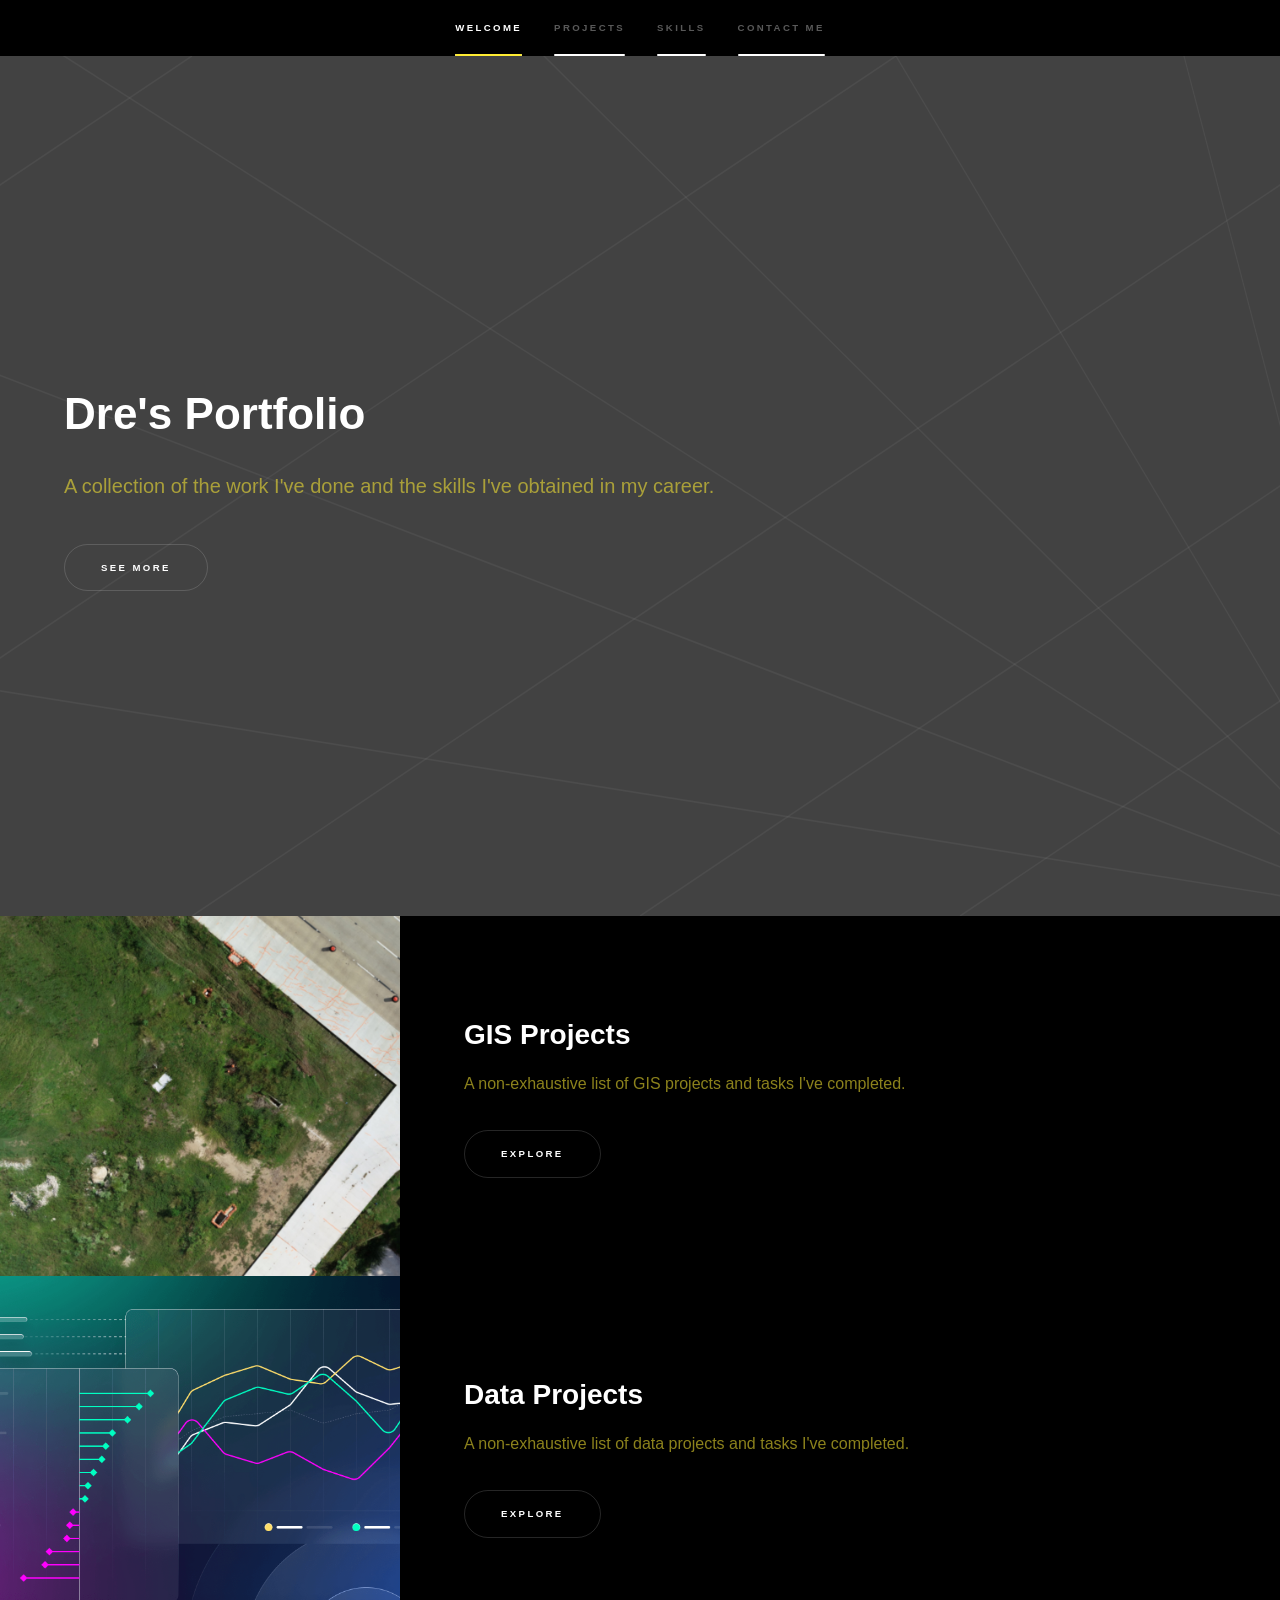
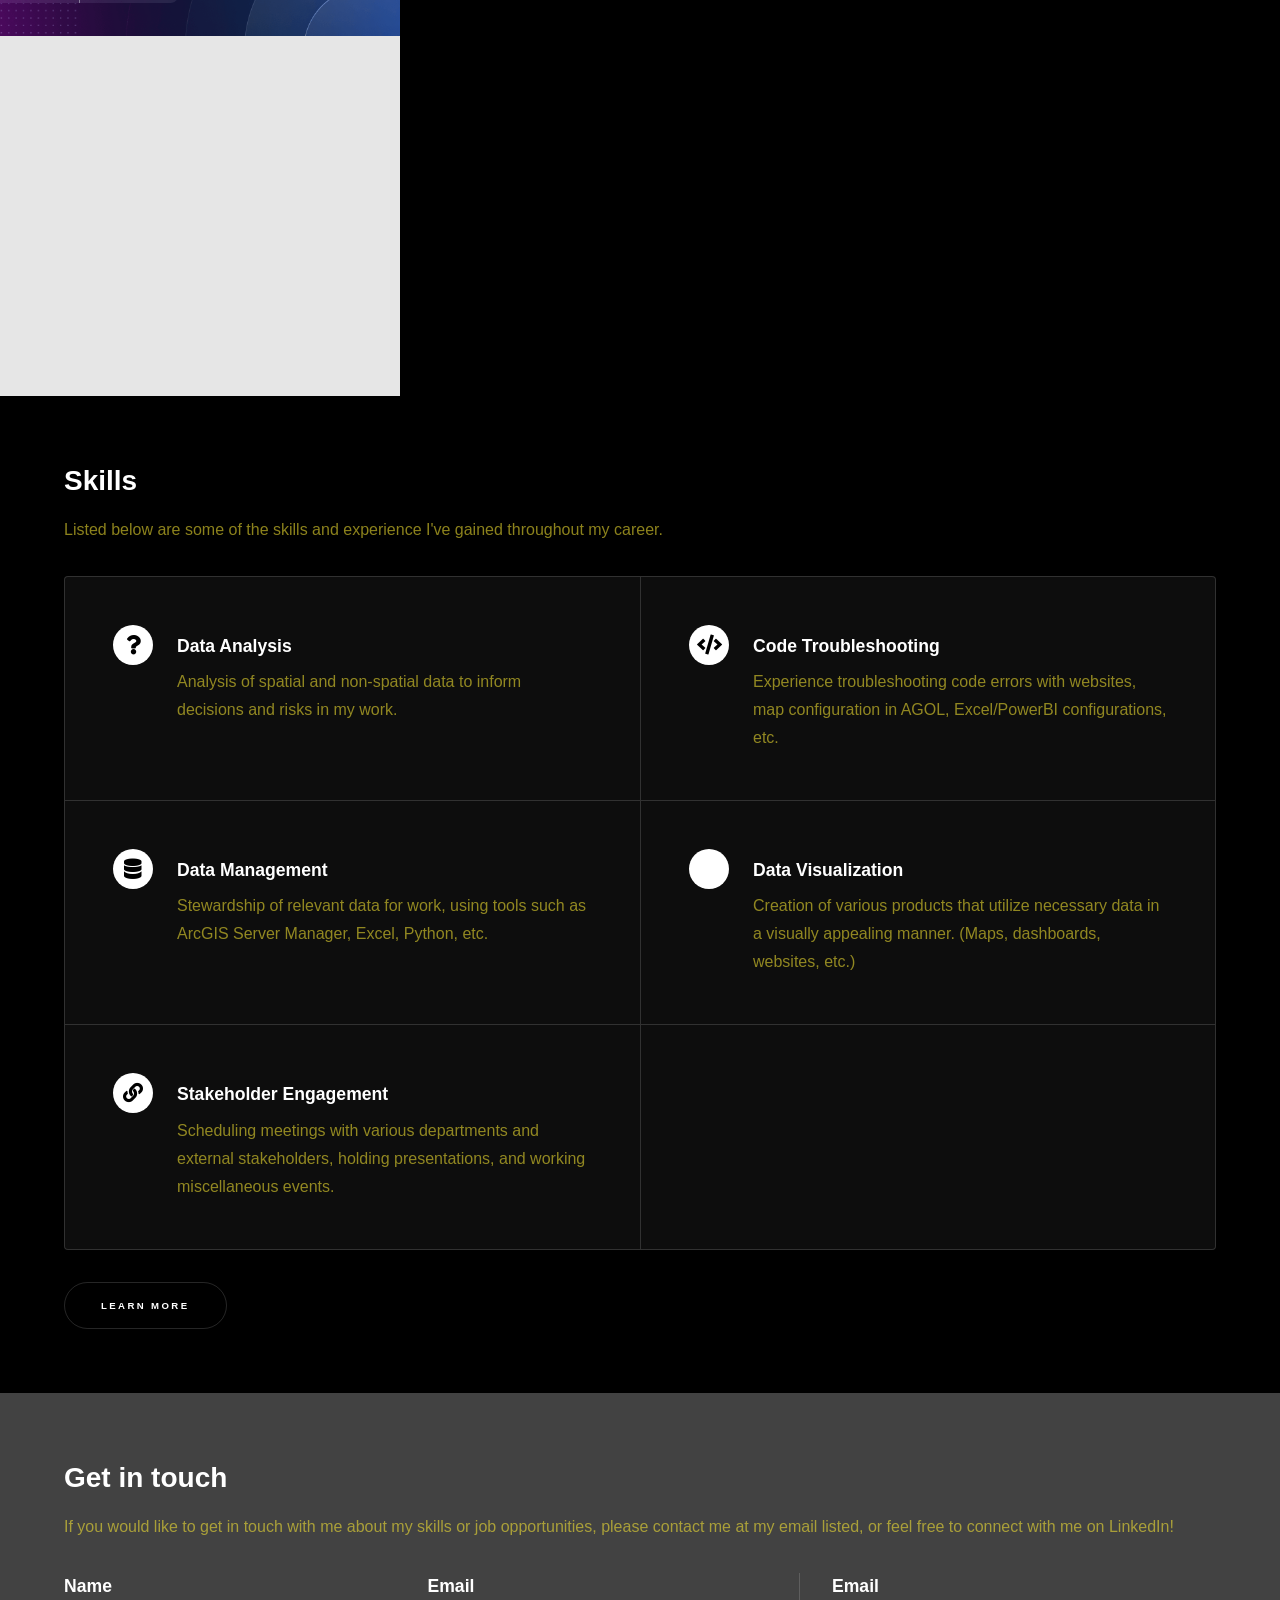
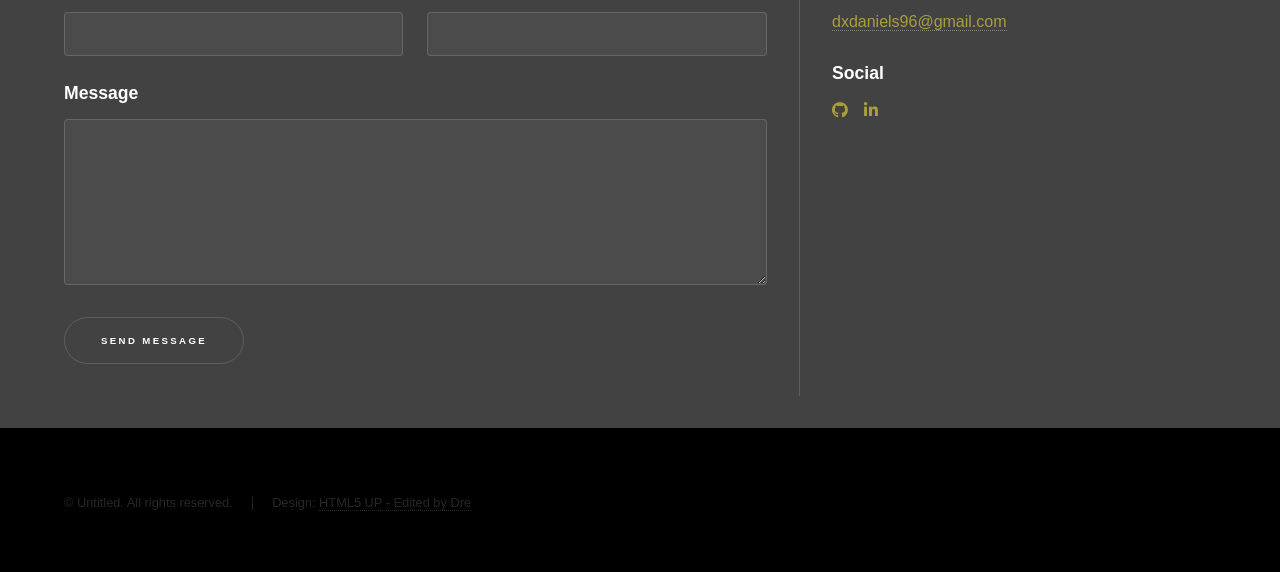
==== commit b874feb3: "Update index.html Update skills icons" ====
--- a/index.html
+++ b/index.html
@@ -34,7 +34,7 @@
 				<!-- Intro -->
 					<section id="intro" class="wrapper style1 fullscreen fade-up">
 						<div class="inner">
-							<h1>test la qr code un masDre's Portfolio</h1>
+							<h1>Dre's Portfolio</h1>
 							<p>A collection of the work I've done and the skills I've obtained in my career.
 							<ul class="actions">
 								<li><a href="#one" class="button scrolly">See More</a></li>
@@ -89,7 +89,7 @@
 							<p>Listed below are some of the skills and experience I've gained throughout my career.</p>
 							<div class="features">
 								<section>
-									<span class="icon solid major fa-code"></span>
+									<span class="icon solid major fa-question"></span>
 									<h3>Data Analysis</h3>
 									<p>Analysis of spatial and non-spatial data to inform decisions and risks in my work.</p>
 								</section>
@@ -99,12 +99,12 @@
 									<p>Experience troubleshooting code errors with websites, map configuration in AGOL, Excel/PowerBI configurations, etc.</p>
 								</section>
 								<section>
-									<span class="icon solid major fa-cog"></span>
+									<span class="icon solid major fa-database"></span>
 									<h3>Data Management</h3>
 									<p>Stewardship of relevant data for work, using tools such as ArcGIS Server Manager, Excel, Python, etc.</p>
 								</section>
 								<section>
-									<span class="icon solid major fa-gem"></span>
+									<span class="icon solid major fa-bar-chart"></span>
 									<h3>Data Visualization</h3>
 									<p>Creation of various products that utilize necessary data in a visually appealing manner. (Maps, dashboards, websites, etc.)</p>
 								</section>
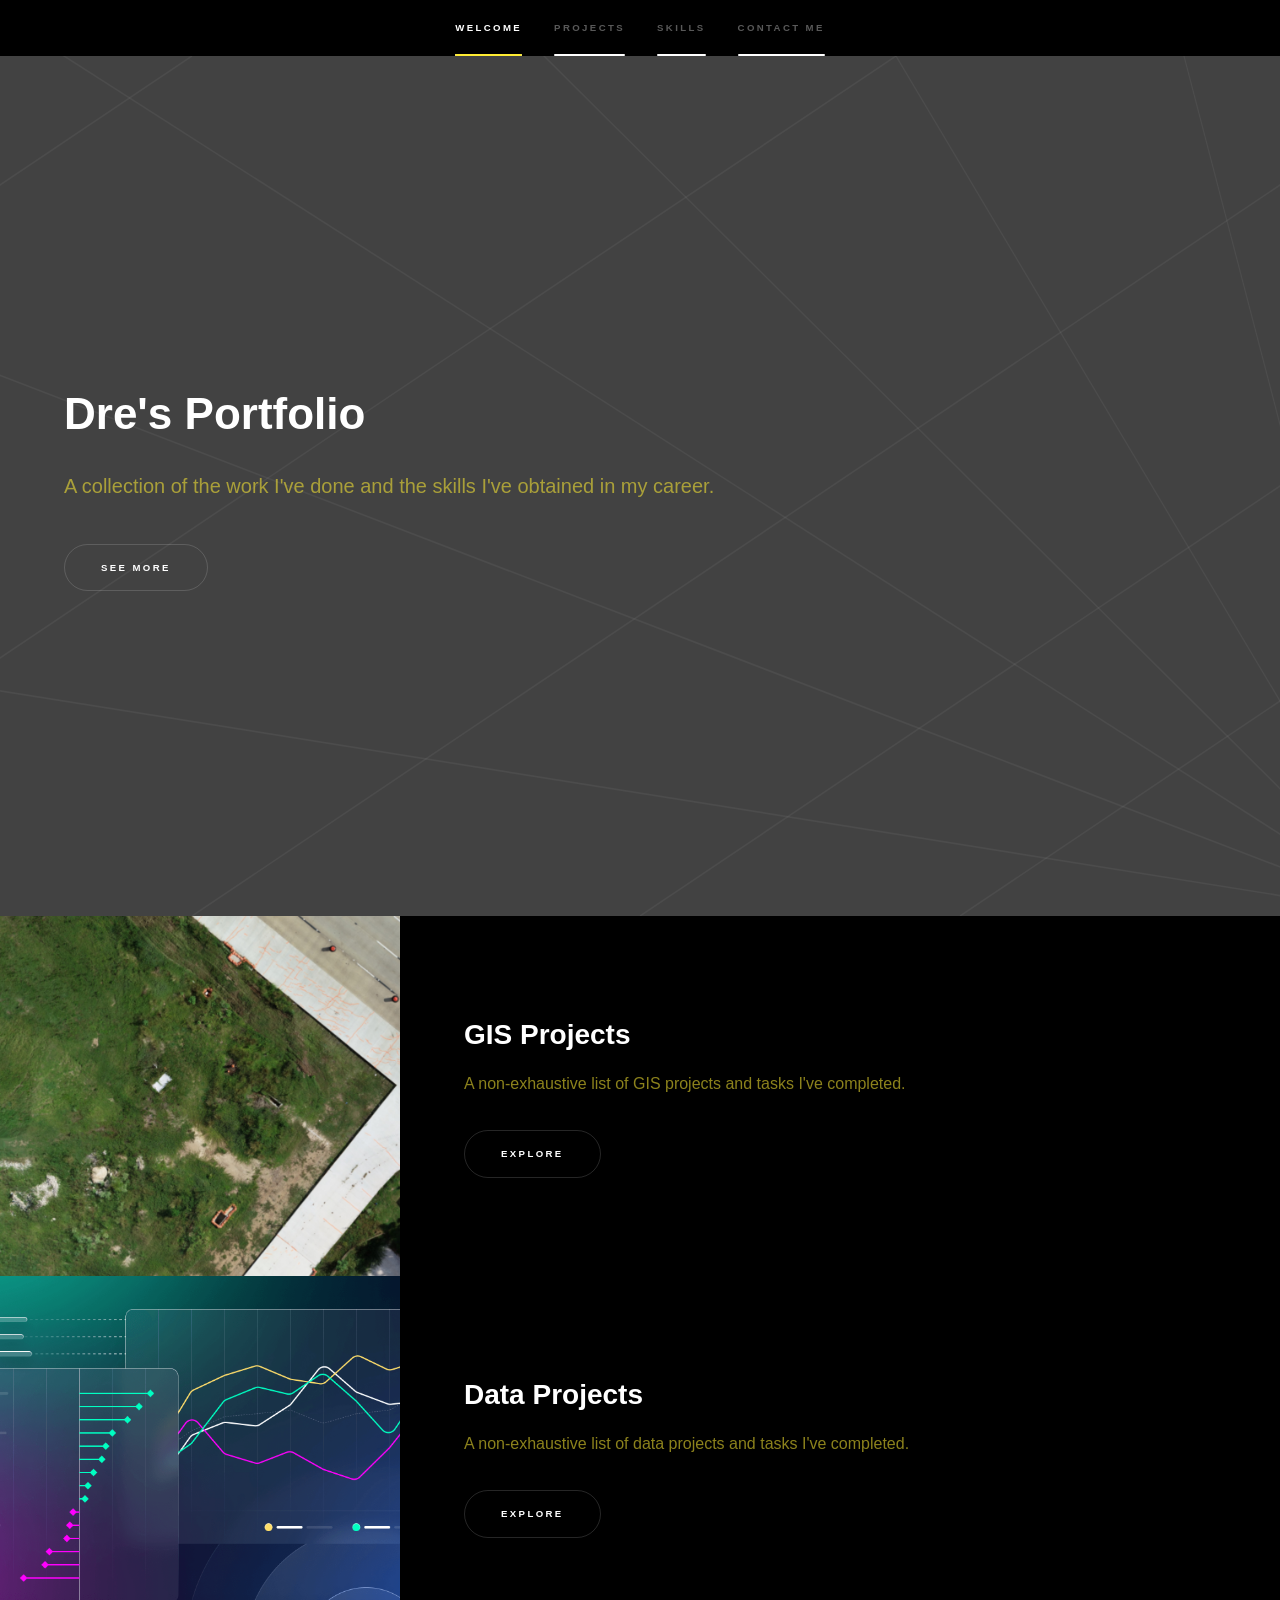
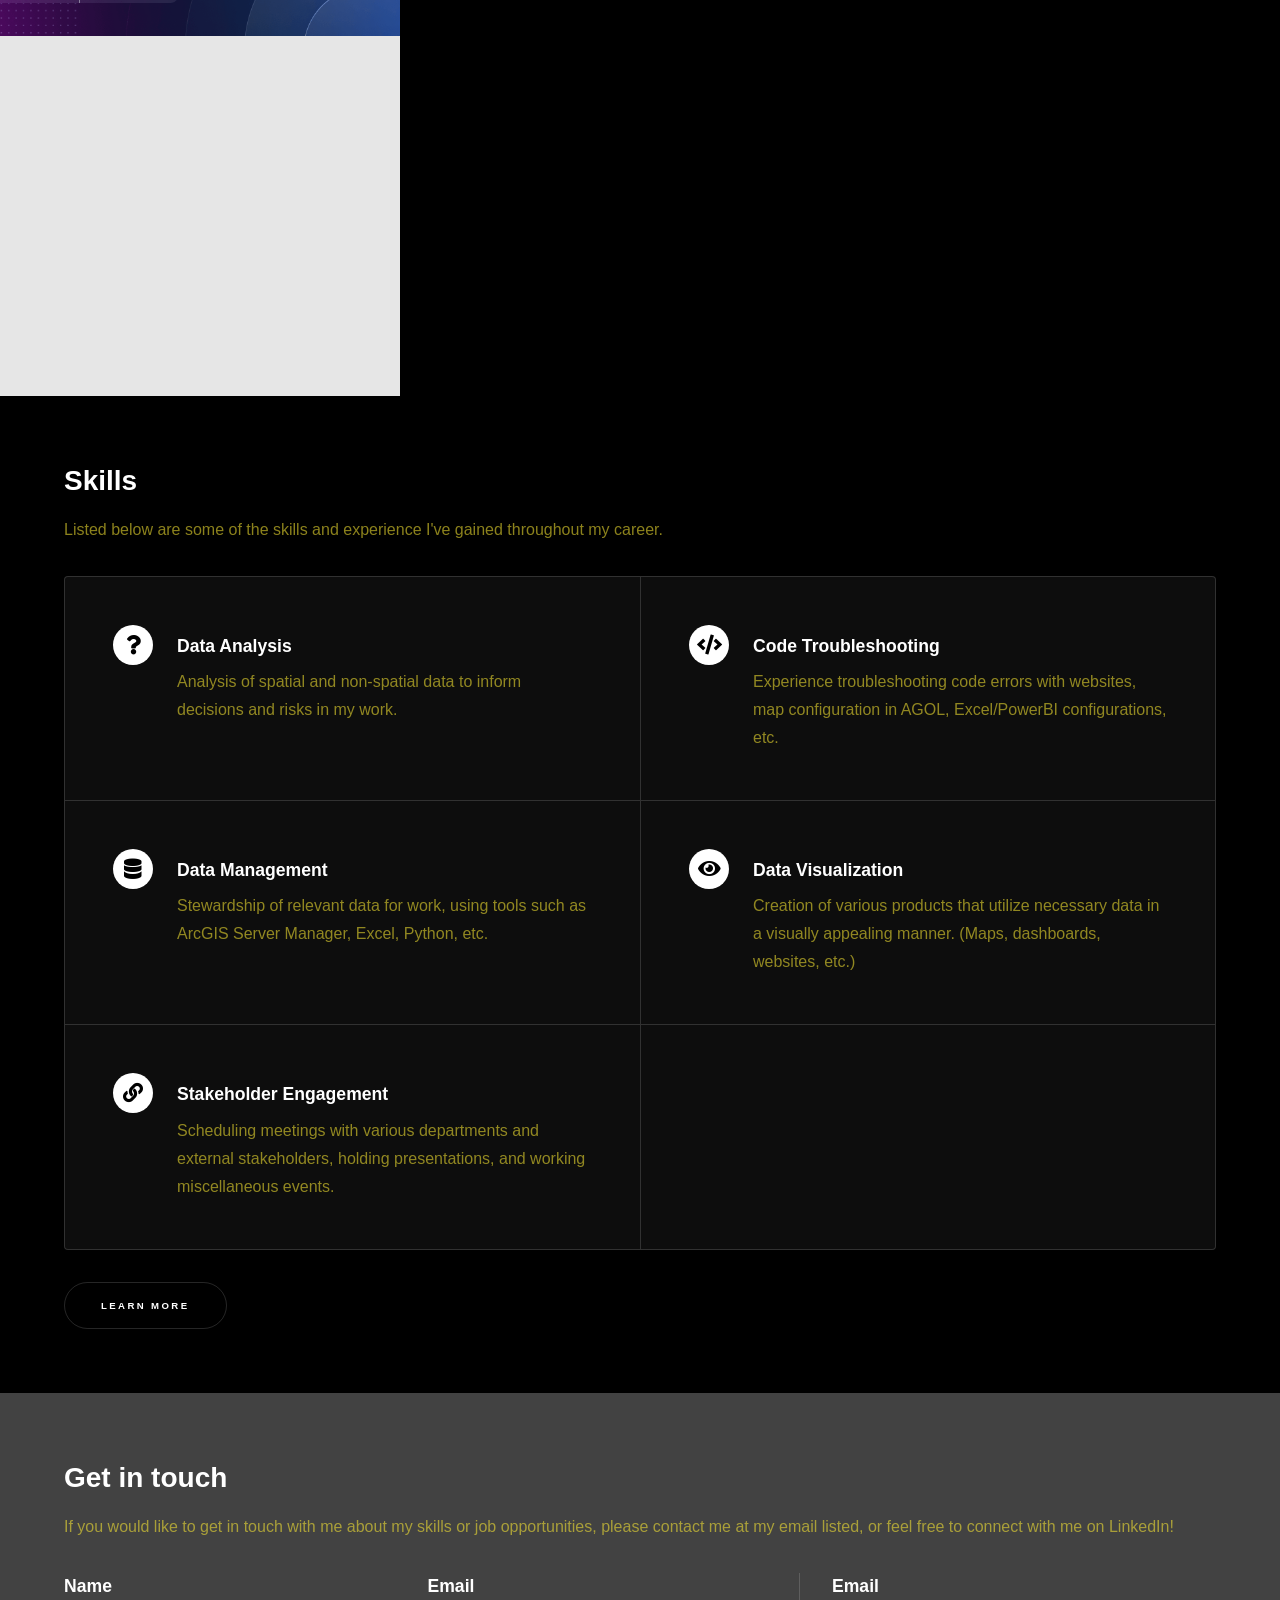
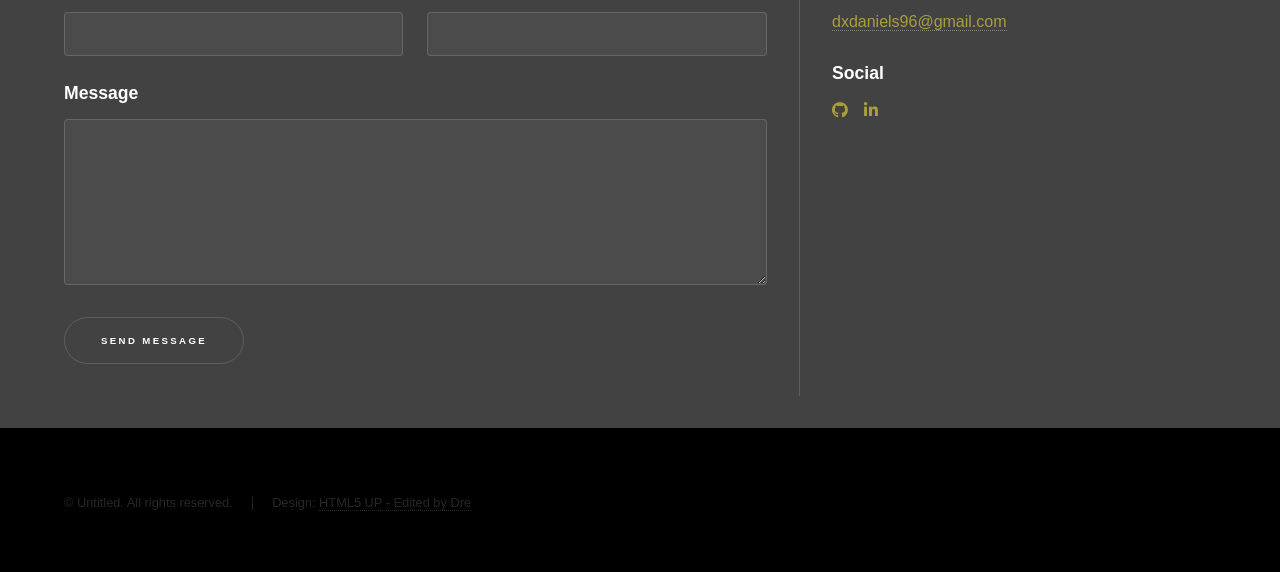
==== commit aa1b19cf: "Update index.html" ====
--- a/index.html
+++ b/index.html
@@ -104,7 +104,7 @@
 									<p>Stewardship of relevant data for work, using tools such as ArcGIS Server Manager, Excel, Python, etc.</p>
 								</section>
 								<section>
-									<span class="icon solid major fa-bar-chart"></span>
+									<span class="icon solid major fa-eye"></span>
 									<h3>Data Visualization</h3>
 									<p>Creation of various products that utilize necessary data in a visually appealing manner. (Maps, dashboards, websites, etc.)</p>
 								</section>
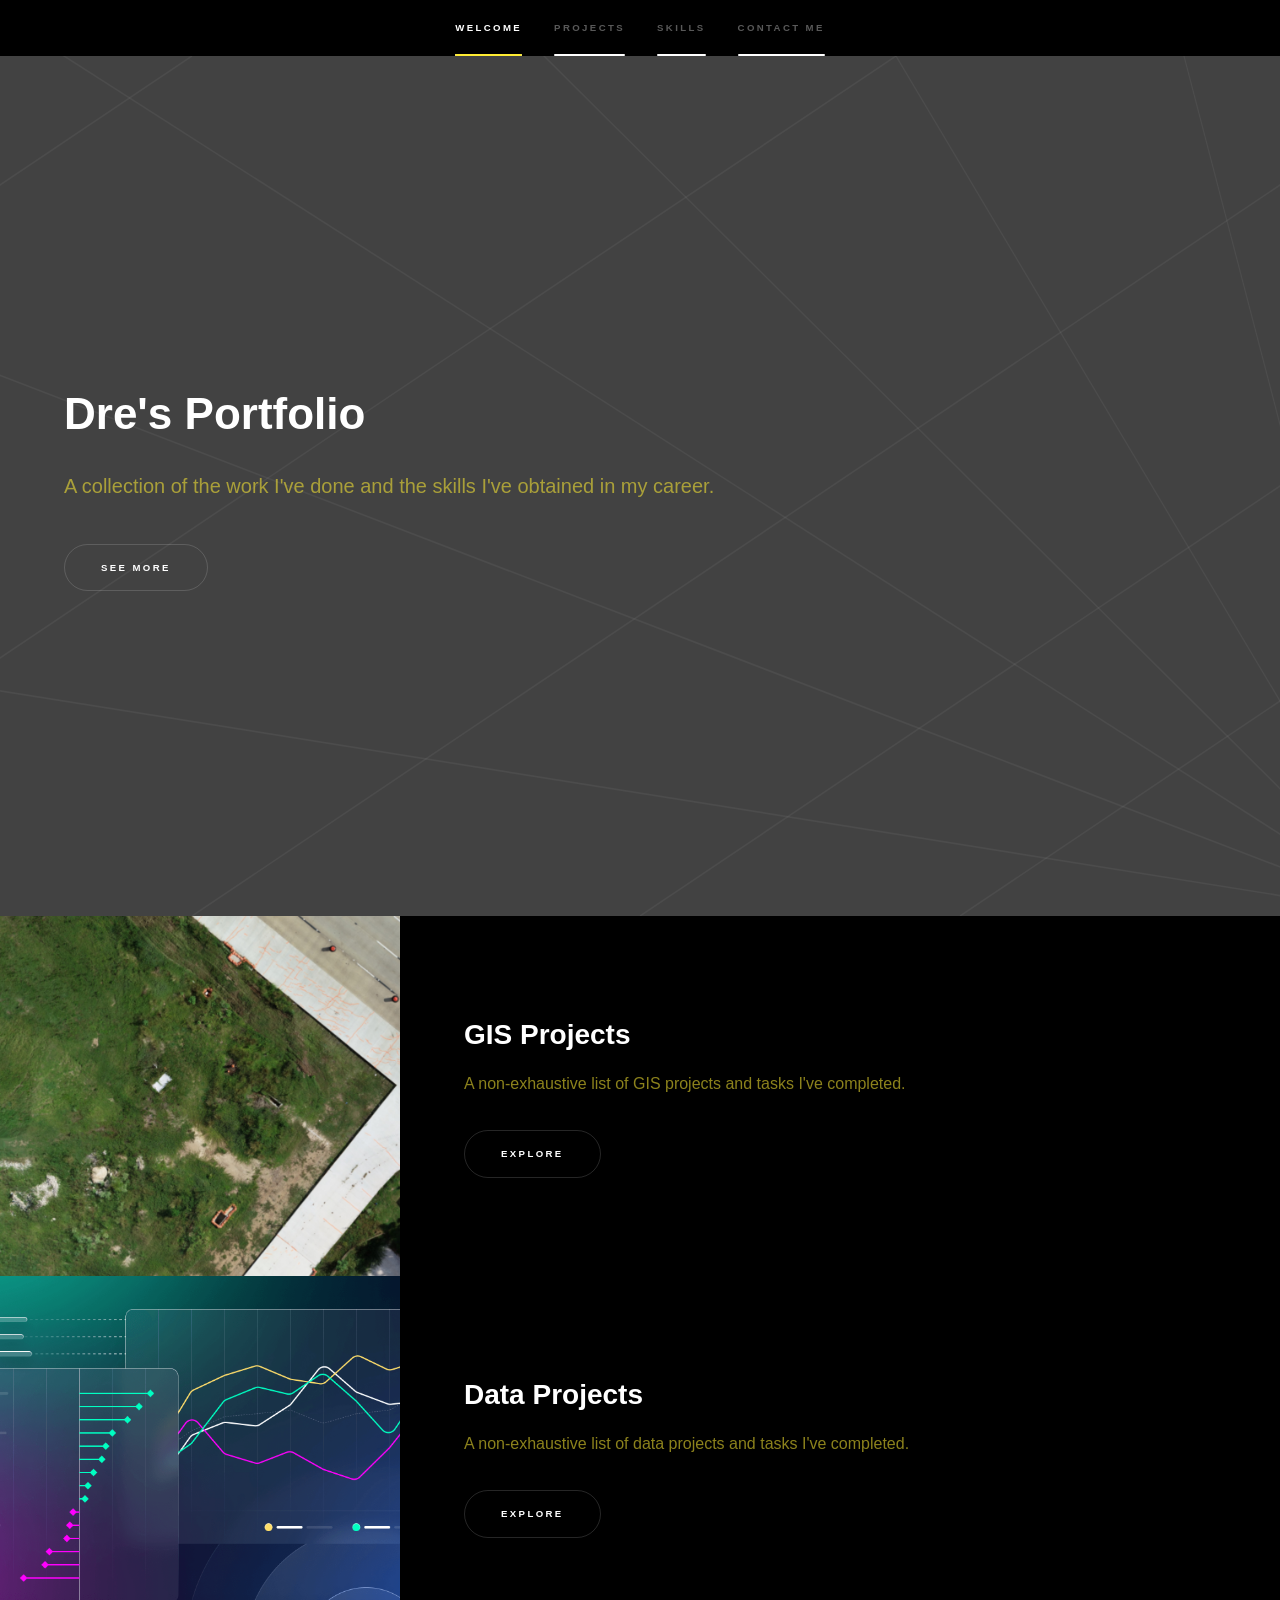
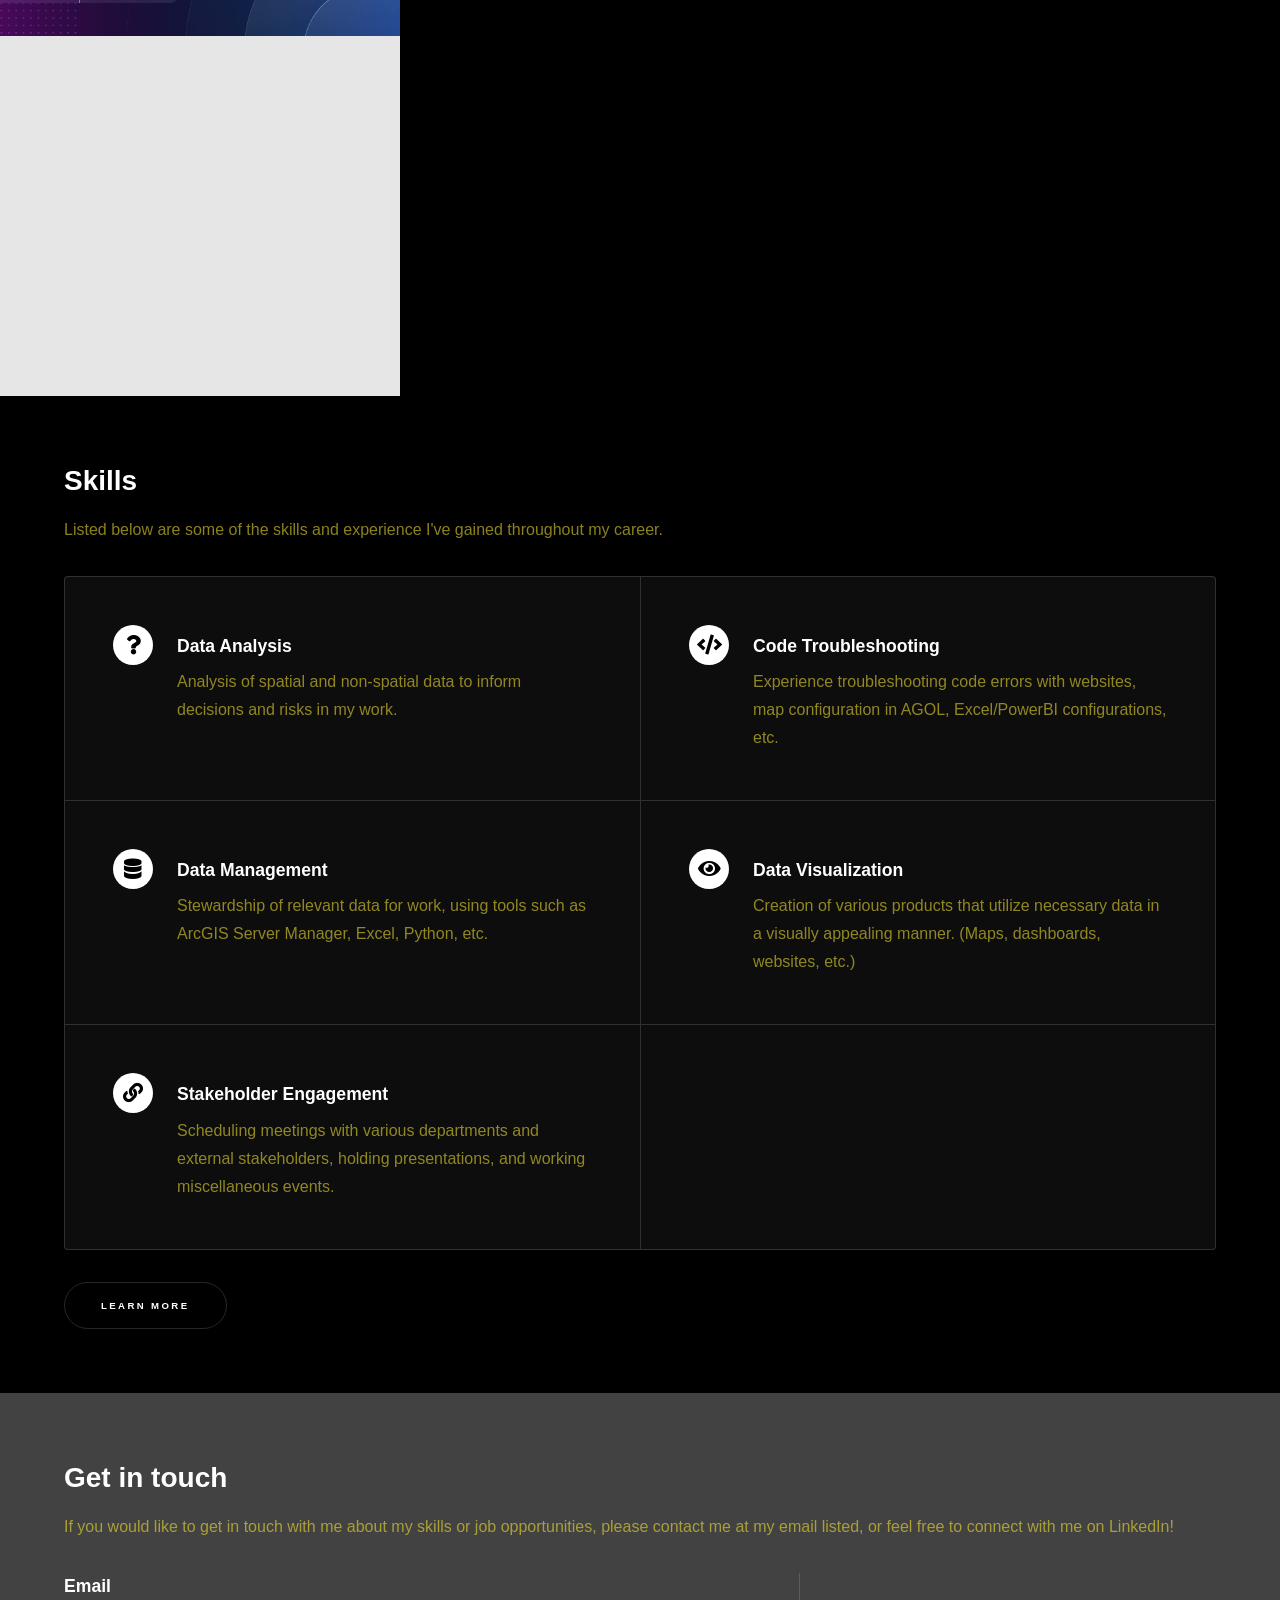
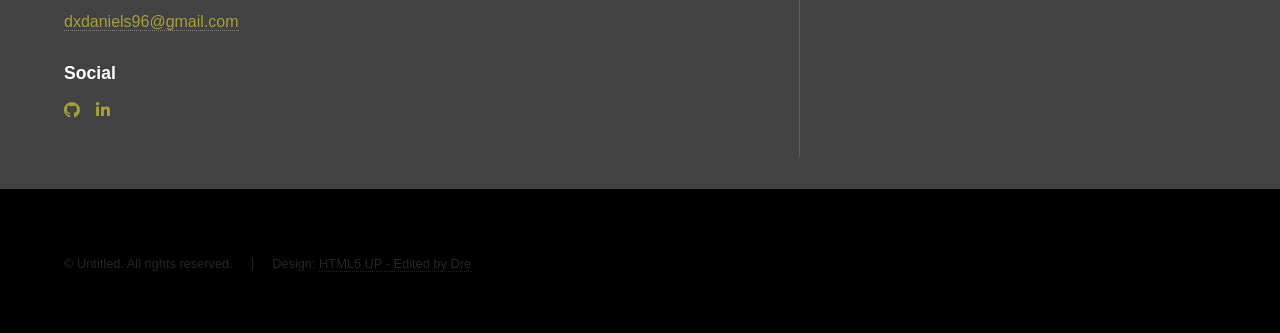
==== commit bee81770: "Update index.html" ====
--- a/index.html
+++ b/index.html
@@ -129,27 +129,6 @@
 							<p>If you would like to get in touch with me about my skills or job opportunities, please contact me at my email listed, or feel free to connect with me on LinkedIn! </p>
 							<div class="split style1">
 								<section>
-									<form method="post" action="#">
-										<div class="fields">
-											<div class="field half">
-												<label for="name">Name</label>
-												<input type="text" name="name" id="name" />
-											</div>
-											<div class="field half">
-												<label for="email">Email</label>
-												<input type="text" name="email" id="email" />
-											</div>
-											<div class="field">
-												<label for="message">Message</label>
-												<textarea name="message" id="message" rows="5"></textarea>
-											</div>
-										</div>
-										<ul class="actions">
-											<li><a href="" class="button submit">Send Message</a></li>
-										</ul>
-									</form>
-								</section>
-								<section>
 									<ul class="contact">
 										<li>
 											<h3>Email</h3>
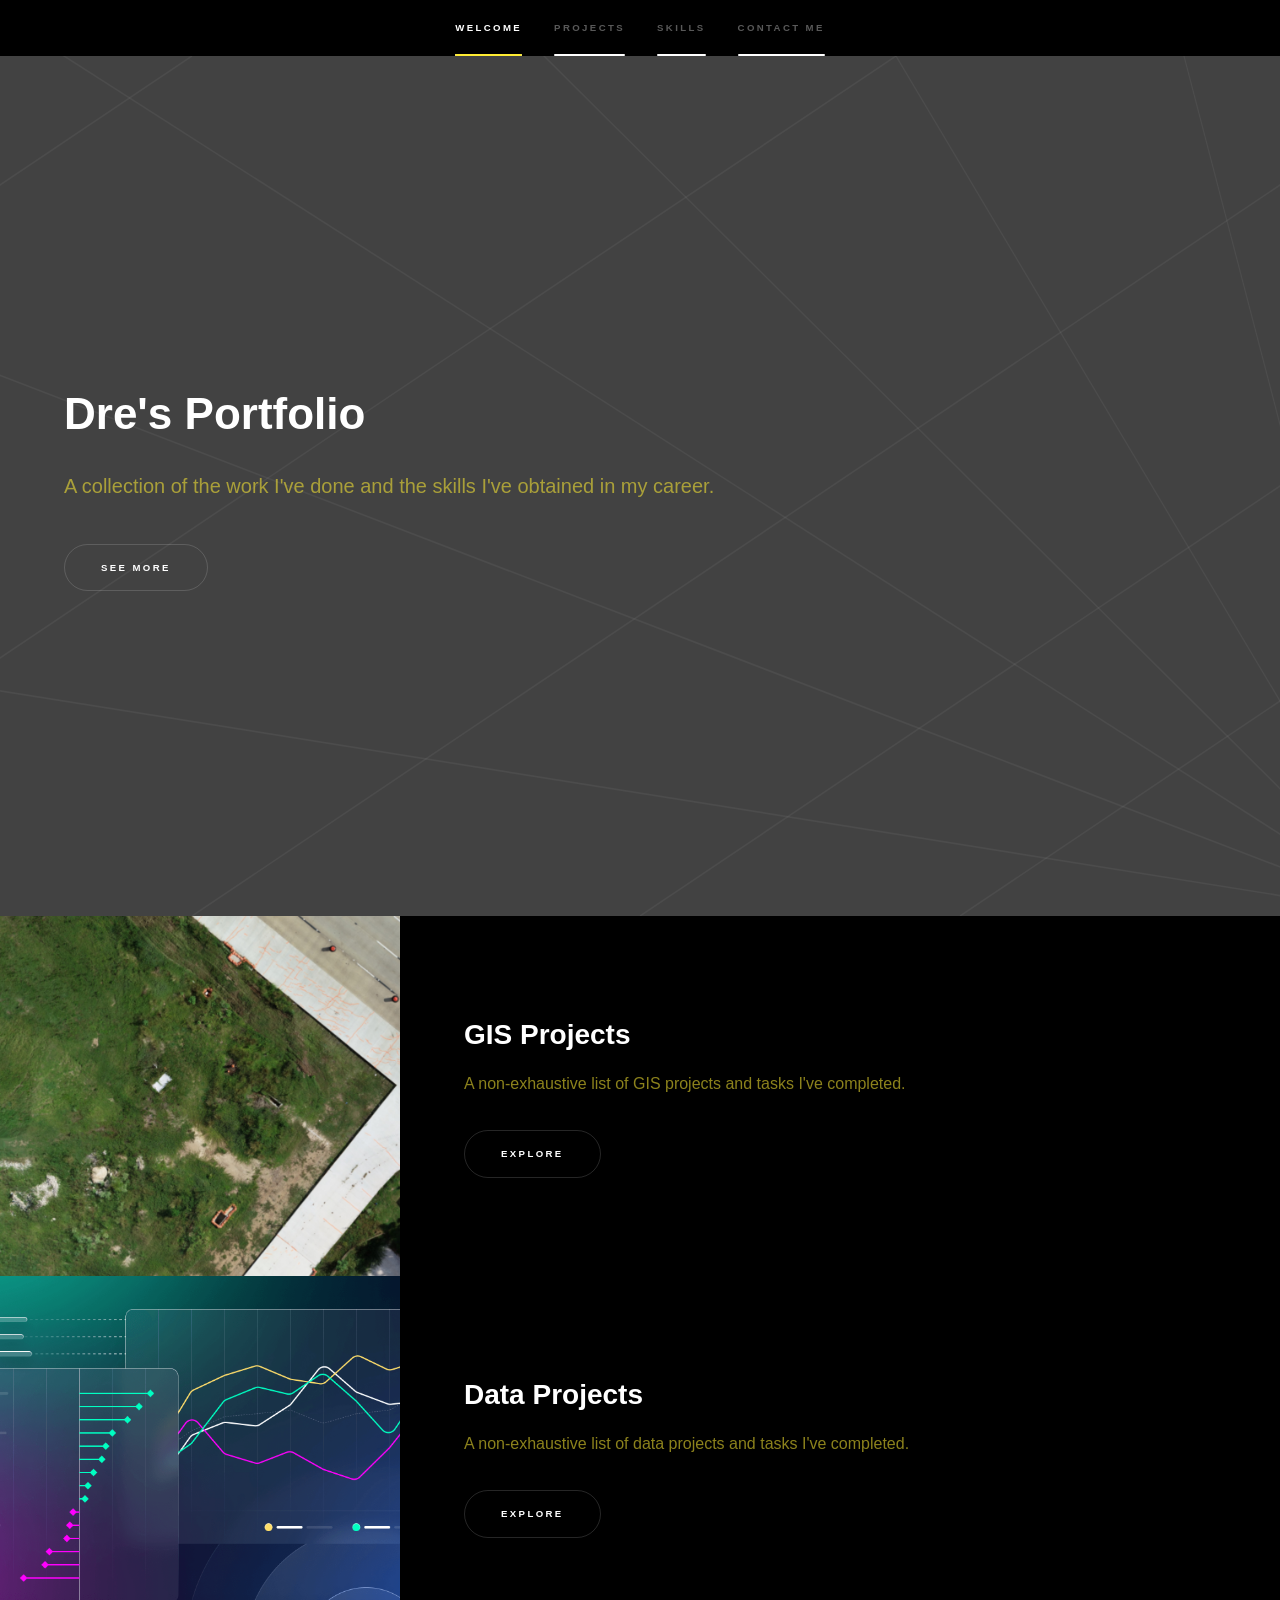
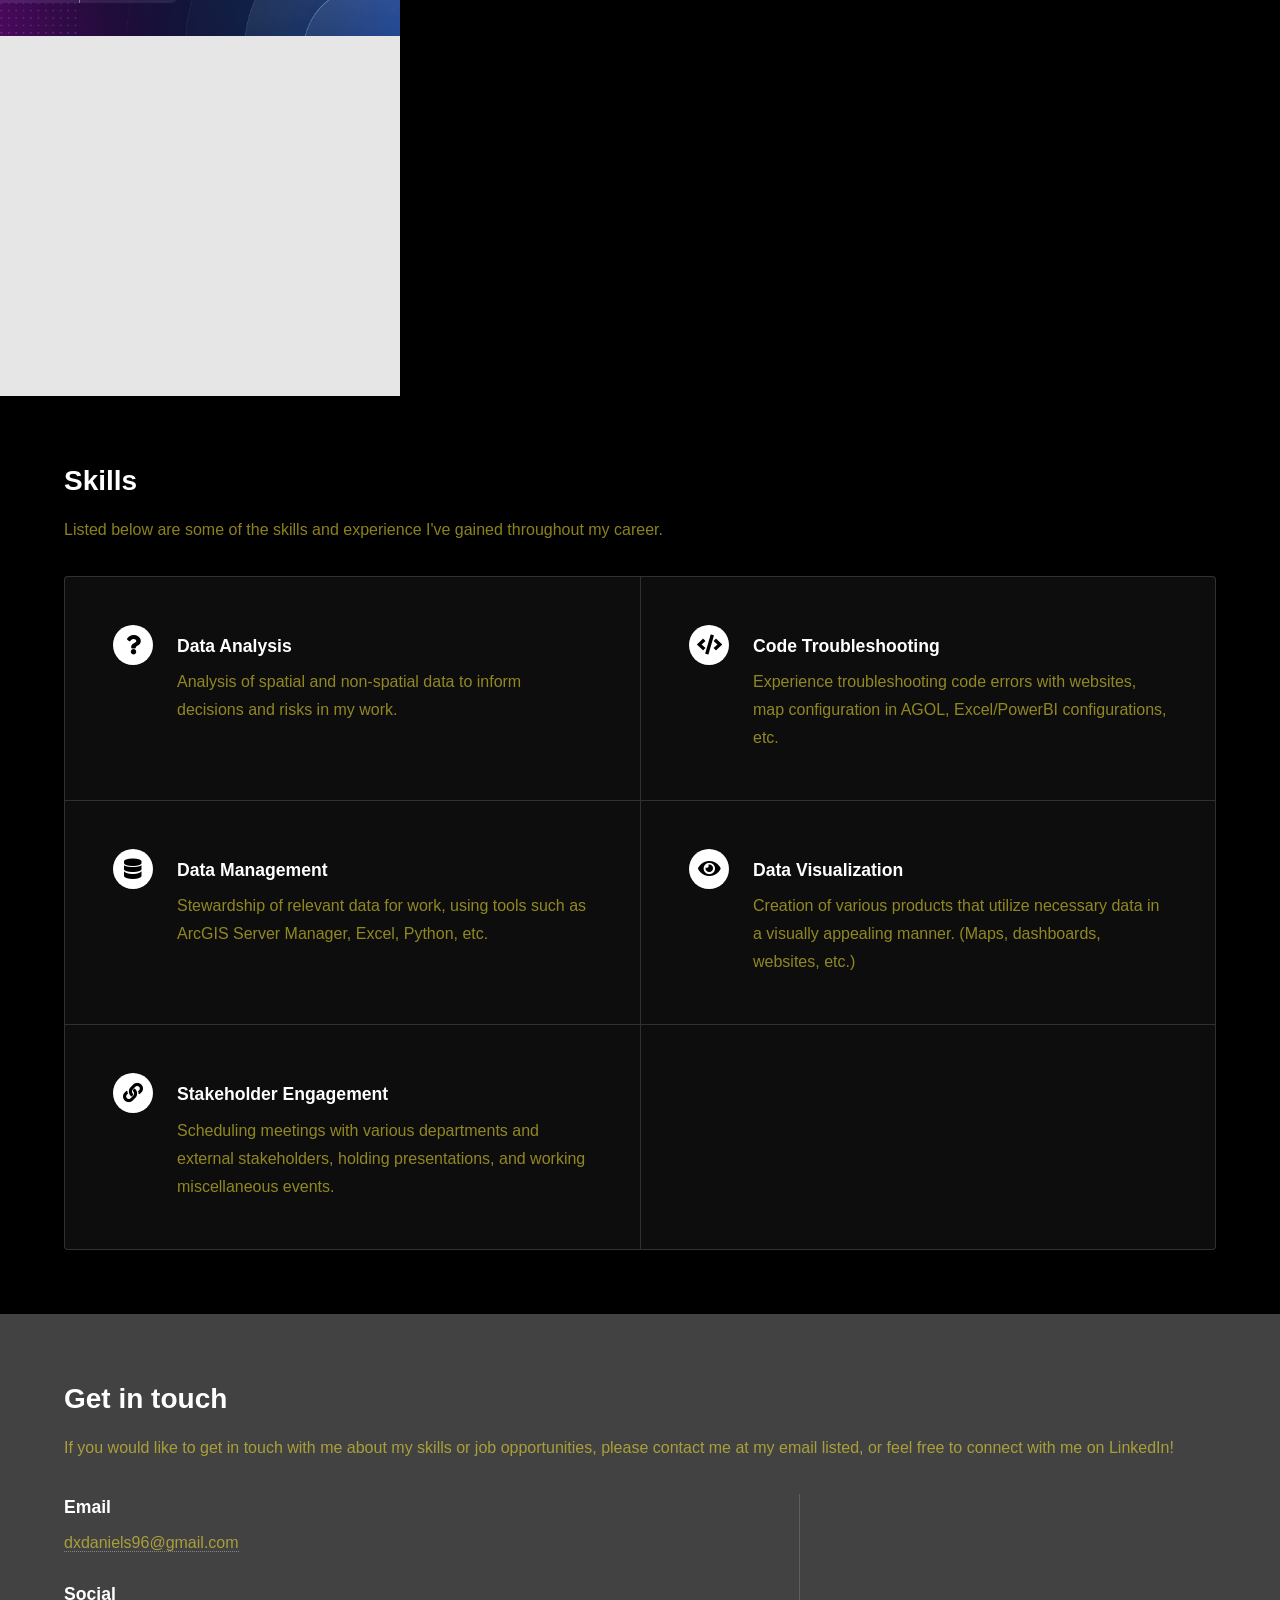
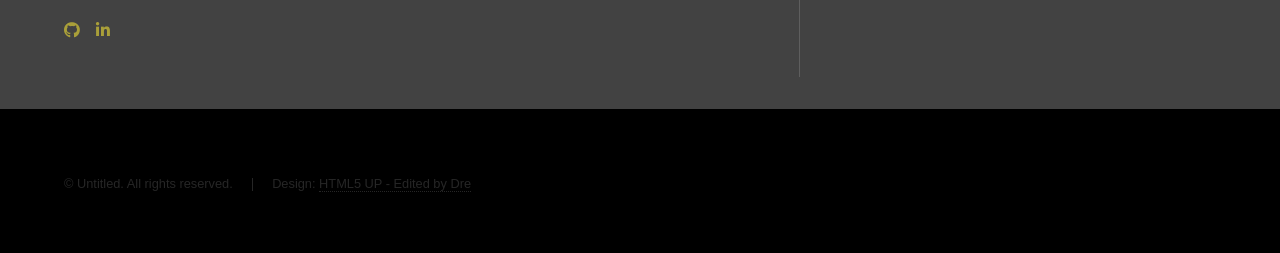
==== commit b415b918: "Update index.html" ====
--- a/index.html
+++ b/index.html
@@ -116,9 +116,6 @@
 								<section>
 								</section>
 							</div>
-							<ul class="actions">
-								<li><a href="generic.html" class="button">Learn more</a></li>
-							</ul>
 						</div>
 					</section>
 
